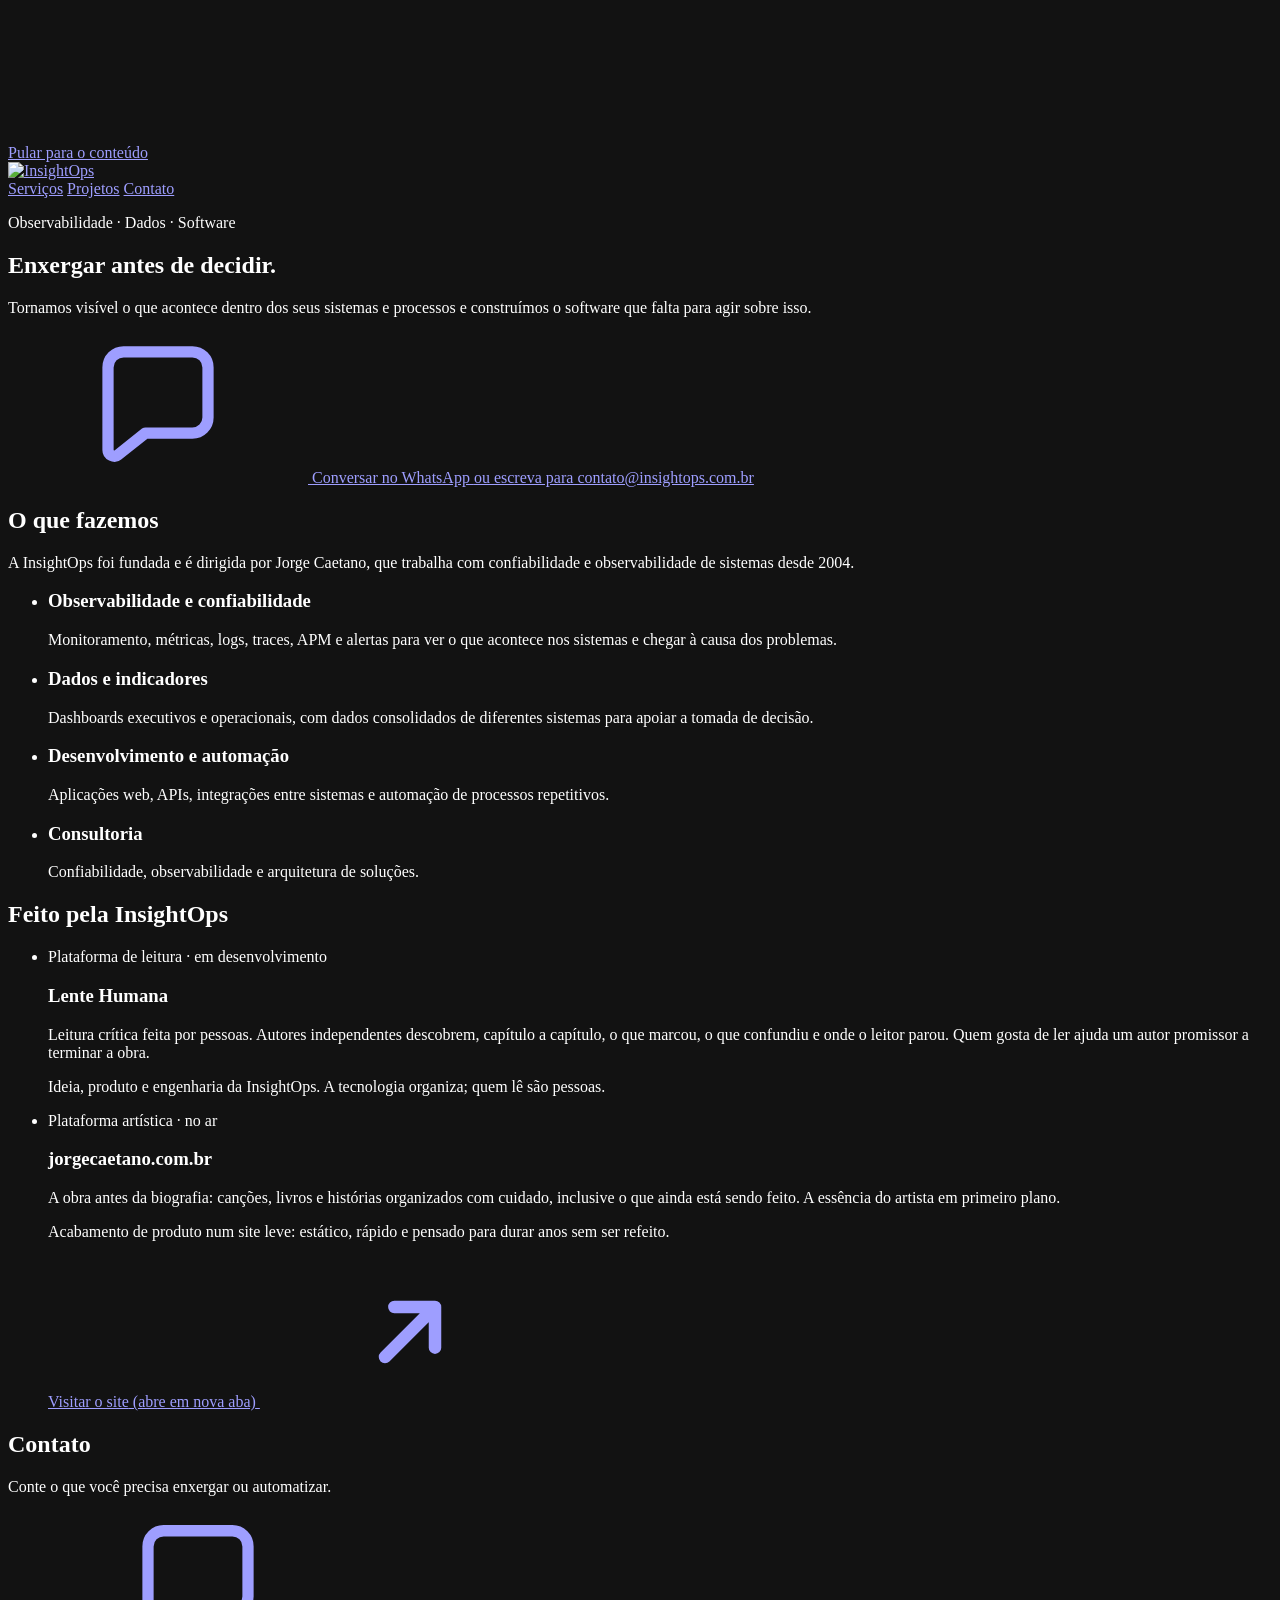
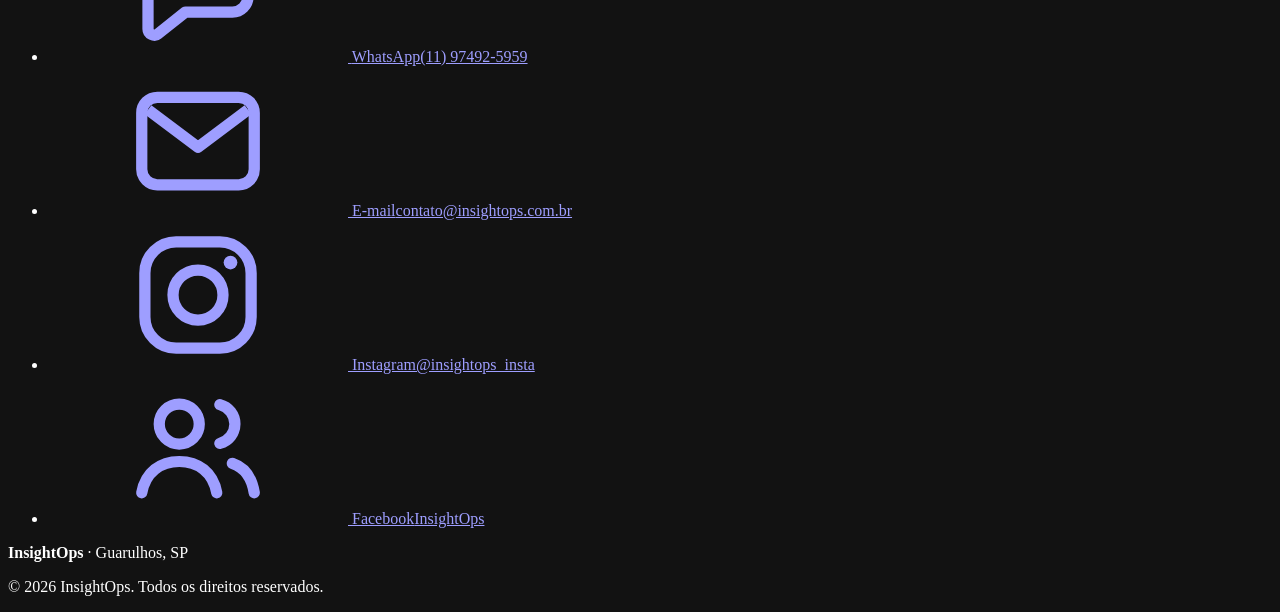
==== public/index.html @ 92c066ac "Conteúdo: só informações verificadas - Remove a seção de princípios e frases de promessa não confirm" ====
<!DOCTYPE html>
<html lang="pt-BR">
<head>
    <meta charset="UTF-8">
    <meta name="viewport" content="width=device-width, initial-scale=1">
    <title>InsightOps | Observabilidade, dados e software sob medida</title>
    <meta name="description" content="Observabilidade, dashboards, automação, integrações, APIs e desenvolvimento de soluções orientadas por dados. Conheça os serviços e projetos da InsightOps.">
    <link rel="canonical" href="https://insightops.com.br/">
    <meta name="theme-color" content="#081A3A">
    <meta name="color-scheme" content="dark">
    <meta name="format-detection" content="telephone=no">

    <meta property="og:type" content="website">
    <meta property="og:locale" content="pt_BR">
    <meta property="og:site_name" content="InsightOps">
    <meta property="og:url" content="https://insightops.com.br/">
    <meta property="og:title" content="InsightOps | Enxergar antes de decidir">
    <meta property="og:description" content="Observabilidade, dados, automação e software sob medida.">
    <meta property="og:image" content="https://insightops.com.br/assets/img/og.png">
    <meta property="og:image:width" content="1200">
    <meta property="og:image:height" content="630">
    <meta property="og:image:alt" content="InsightOps: enxergar antes de decidir.">
    <meta name="twitter:card" content="summary_large_image">

    <link rel="icon" href="/favicon.ico" sizes="48x48">
    <link rel="icon" href="/assets/img/favicon.svg" type="image/svg+xml">
    <link rel="apple-touch-icon" href="/assets/img/apple-touch-icon.png">
    <link rel="manifest" href="/site.webmanifest">

    <link rel="preload" href="/assets/img/logo.webp" as="image" type="image/webp">
    <link rel="stylesheet" href="/css/style.css?v=20261022">
    <script src="/js/main.js?v=20261022" defer></script>

    <script type="application/ld+json">
    {
        "@context": "https://schema.org",
        "@type": "ProfessionalService",
        "@id": "https://insightops.com.br/#empresa",
        "name": "InsightOps",
        "url": "https://insightops.com.br/",
        "logo": "https://insightops.com.br/assets/img/icon-512.png",
        "image": "https://insightops.com.br/assets/img/og.png",
        "description": "Observabilidade, dados, automação e software sob medida.",
        "email": "contato@insightops.com.br",
        "telephone": "+55-11-97492-5959",
        "address": {
            "@type": "PostalAddress",
            "addressLocality": "Guarulhos",
            "addressRegion": "SP",
            "addressCountry": "BR"
        },
        "founder": {
            "@type": "Person",
            "name": "Jorge Caetano",
            "url": "https://jorgecaetano.com.br/"
        },
        "knowsAbout": ["Observabilidade", "Confiabilidade de sistemas", "Dashboards", "Integrações", "APIs", "Automação", "Desenvolvimento web"],
        "sameAs": [
            "https://www.instagram.com/insightops_insta",
            "https://www.facebook.com/share/1GLxqZLy2D/"
        ]
    }
    </script>
</head>

<body>
    <a class="skip-link" href="#conteudo">Pular para o conteúdo</a>

    <svg class="sprite" aria-hidden="true" focusable="false">
        <symbol id="i-chat" viewBox="0 0 24 24"><path d="M4 5.5A2.5 2.5 0 0 1 6.5 3h11A2.5 2.5 0 0 1 20 5.5v8a2.5 2.5 0 0 1-2.5 2.5H10l-4.4 3.5c-.6.5-1.6 0-1.6-.8V5.5Z" fill="none" stroke="currentColor" stroke-width="1.8" stroke-linejoin="round"/></symbol>
        <symbol id="i-mail" viewBox="0 0 24 24"><rect x="3" y="5" width="18" height="14" rx="2.5" fill="none" stroke="currentColor" stroke-width="1.8"/><path d="m4 7 8 6 8-6" fill="none" stroke="currentColor" stroke-width="1.8" stroke-linejoin="round"/></symbol>
        <symbol id="i-camera" viewBox="0 0 24 24"><rect x="3.5" y="3.5" width="17" height="17" rx="5" fill="none" stroke="currentColor" stroke-width="1.8"/><circle cx="12" cy="12" r="4" fill="none" stroke="currentColor" stroke-width="1.8"/><circle cx="17.2" cy="6.8" r="1.1" fill="currentColor"/></symbol>
        <symbol id="i-people" viewBox="0 0 24 24"><circle cx="9" cy="8" r="3.2" fill="none" stroke="currentColor" stroke-width="1.8"/><path d="M3 19c.6-3.3 3-5 6-5s5.4 1.7 6 5" fill="none" stroke="currentColor" stroke-width="1.8" stroke-linecap="round"/><path d="M15.5 4.9a3.2 3.2 0 0 1 0 6.2M17.5 14.3c1.8.6 3.1 2.2 3.5 4.7" fill="none" stroke="currentColor" stroke-width="1.8" stroke-linecap="round"/></symbol>
        <symbol id="i-out" viewBox="0 0 24 24"><path d="M8 16 16 8M9.5 8H16v6.5" fill="none" stroke="currentColor" stroke-width="2" stroke-linecap="round" stroke-linejoin="round"/></symbol>
    </svg>

    <header class="topo">
        <a href="/" class="marca" aria-label="InsightOps, página inicial">
            <picture>
                <source srcset="/assets/img/logo.webp" type="image/webp">
                <img src="/assets/img/logo.png" alt="InsightOps" width="220" height="65" class="marca-logo">
            </picture>
        </a>
        <nav aria-label="Principal">
            <a href="#servicos">Serviços</a>
            <a href="#projetos">Projetos</a>
            <a href="#contato">Contato</a>
        </nav>
    </header>

    <main id="conteudo">
        <section class="hero" aria-labelledby="titulo">
            <p class="sobretitulo">Observabilidade · Dados · Software</p>
            <h1 id="titulo">Enxergar antes de&nbsp;decidir.</h1>
            <p class="hero-texto">Tornamos visível o que acontece dentro dos seus sistemas e processos e construímos o software que falta para agir sobre&nbsp;isso.</p>
            <div class="hero-acoes">
                <a href="https://wa.me/5511974925959?text=Ol%C3%A1%2C%20vim%20pelo%20site%20da%20InsightOps." class="botao" target="_blank" rel="noopener noreferrer">
                    <svg class="icone" aria-hidden="true"><use href="#i-chat"/></svg>
                    Conversar no WhatsApp
                </a>
                <a href="mailto:contato@insightops.com.br" class="link-sutil">ou escreva para contato@insightops.com.br</a>
            </div>
        </section>

        <section id="servicos" class="secao" aria-labelledby="t-servicos">
            <h2 id="t-servicos">O que fazemos</h2>
            <p class="intro">A InsightOps foi fundada e é dirigida por Jorge Caetano, que trabalha com confiabilidade e observabilidade de sistemas desde&nbsp;2004.</p>
            <ul class="grade grade-2" role="list">
                <li class="cartao">
                    <h3>Observabilidade e confiabilidade</h3>
                    <p>Monitoramento, métricas, logs, traces, APM e alertas para ver o que acontece nos sistemas e chegar à causa dos&nbsp;problemas.</p>
                </li>
                <li class="cartao">
                    <h3>Dados e indicadores</h3>
                    <p>Dashboards executivos e operacionais, com dados consolidados de diferentes sistemas para apoiar a tomada de&nbsp;decisão.</p>
                </li>
                <li class="cartao">
                    <h3>Desenvolvimento e automação</h3>
                    <p>Aplicações web, APIs, integrações entre sistemas e automação de processos&nbsp;repetitivos.</p>
                </li>
                <li class="cartao">
                    <h3>Consultoria</h3>
                    <p>Confiabilidade, observabilidade e arquitetura de&nbsp;soluções.</p>
                </li>
            </ul>
        </section>

        <section id="projetos" class="secao" aria-labelledby="t-projetos">
            <h2 id="t-projetos">Feito pela InsightOps</h2>
            <ul class="grade grade-2" role="list">
                <li class="cartao projeto">
                    <p class="etiqueta">Plataforma de leitura · em desenvolvimento</p>
                    <h3>Lente Humana</h3>
                    <p>Leitura crítica feita por pessoas. Autores independentes descobrem, capítulo a capítulo, o que marcou, o que confundiu e onde o leitor parou. Quem gosta de ler ajuda um autor promissor a terminar a&nbsp;obra.</p>
                    <p class="detalhe">Ideia, produto e engenharia da InsightOps. A tecnologia organiza; quem lê são&nbsp;pessoas.</p>
                </li>
                <li class="cartao projeto">
                    <p class="etiqueta etiqueta-no-ar">Plataforma artística · no ar</p>
                    <h3>jorgecaetano.com.br</h3>
                    <p>A obra antes da biografia: canções, livros e histórias organizados com cuidado, inclusive o que ainda está sendo feito. A essência do artista em primeiro&nbsp;plano.</p>
                    <p class="detalhe">Acabamento de produto num site leve: estático, rápido e pensado para durar anos sem ser&nbsp;refeito.</p>
                    <a class="link-projeto" href="https://jorgecaetano.com.br/" target="_blank" rel="noopener">
                        Visitar o site<span class="sr-only"> (abre em nova aba)</span>
                        <svg class="icone icone-p" aria-hidden="true"><use href="#i-out"/></svg>
                    </a>
                </li>
            </ul>
        </section>

        <section id="contato" class="secao secao-estreita contato" aria-labelledby="t-contato">
            <h2 id="t-contato">Contato</h2>
            <p class="intro">Conte o que você precisa enxergar ou automatizar.</p>
            <ul class="canais" role="list">
                <li>
                    <a href="https://wa.me/5511974925959?text=Ol%C3%A1%2C%20vim%20pelo%20site%20da%20InsightOps." target="_blank" rel="noopener noreferrer">
                        <svg class="icone" aria-hidden="true"><use href="#i-chat"/></svg>
                        <span class="canal"><span class="canal-nome">WhatsApp</span><span class="canal-valor">(11) 97492-5959</span></span>
                    </a>
                </li>
                <li>
                    <a href="mailto:contato@insightops.com.br">
                        <svg class="icone" aria-hidden="true"><use href="#i-mail"/></svg>
                        <span class="canal"><span class="canal-nome">E-mail</span><span class="canal-valor">contato@insightops.com.br</span></span>
                    </a>
                </li>
                <li>
                    <a href="https://www.instagram.com/insightops_insta" target="_blank" rel="noopener noreferrer">
                        <svg class="icone" aria-hidden="true"><use href="#i-camera"/></svg>
                        <span class="canal"><span class="canal-nome">Instagram</span><span class="canal-valor">@insightops_insta</span></span>
                    </a>
                </li>
                <li>
                    <a href="https://www.facebook.com/share/1GLxqZLy2D/" target="_blank" rel="noopener noreferrer">
                        <svg class="icone" aria-hidden="true"><use href="#i-people"/></svg>
                        <span class="canal"><span class="canal-nome">Facebook</span><span class="canal-valor">InsightOps</span></span>
                    </a>
                </li>
            </ul>
        </section>
    </main>

    <footer class="rodape">
        <p><strong>InsightOps</strong> · Guarulhos, SP</p>
        <p>© <span id="ano">2026</span> InsightOps. Todos os direitos reservados.</p>
    </footer>
</body>
</html>
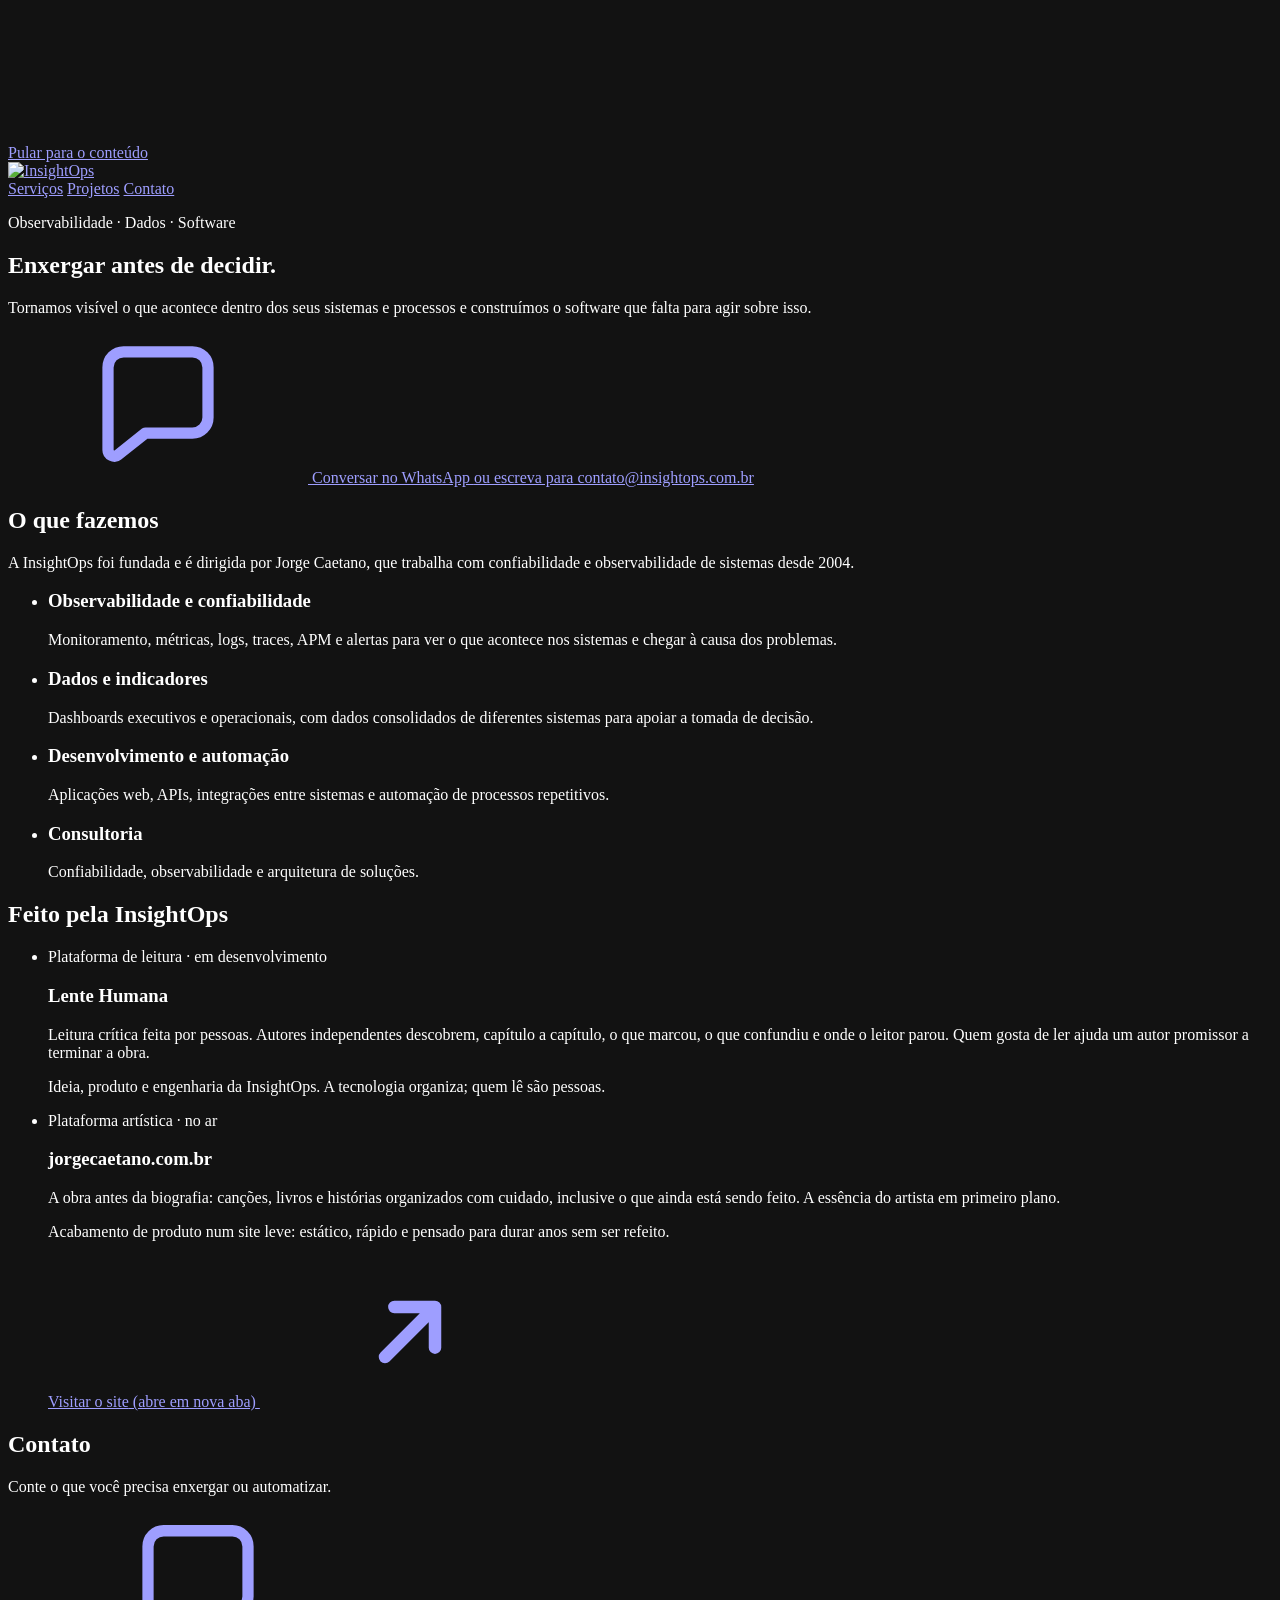
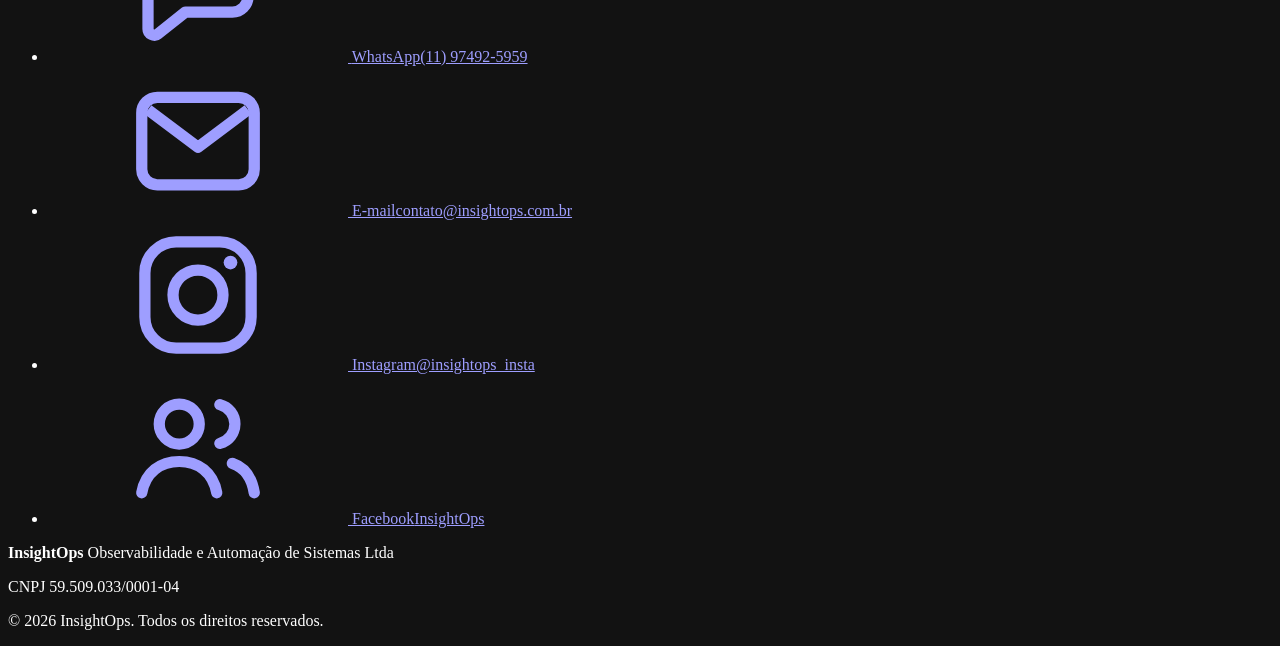
==== commit 967453bf: "Rodapé e dados estruturados com razão social e CNPJ - Rodapé: razão social e CNPJ (Receita Federal /" ====
--- a/public/index.html
+++ b/public/index.html
@@ -37,6 +37,9 @@
         "@type": "ProfessionalService",
         "@id": "https://insightops.com.br/#empresa",
         "name": "InsightOps",
+        "legalName": "InsightOps Observabilidade e Automação de Sistemas Ltda",
+        "taxID": "59.509.033/0001-04",
+        "foundingDate": "2025-02-17",
         "url": "https://insightops.com.br/",
         "logo": "https://insightops.com.br/assets/img/icon-512.png",
         "image": "https://insightops.com.br/assets/img/og.png",
@@ -45,7 +48,6 @@
         "telephone": "+55-11-97492-5959",
         "address": {
             "@type": "PostalAddress",
-            "addressLocality": "Guarulhos",
             "addressRegion": "SP",
             "addressCountry": "BR"
         },
@@ -180,7 +182,8 @@
     </main>
 
     <footer class="rodape">
-        <p><strong>InsightOps</strong> · Guarulhos, SP</p>
+        <p><strong>InsightOps</strong> Observabilidade e Automação de Sistemas Ltda</p>
+        <p>CNPJ 59.509.033/0001-04</p>
         <p>© <span id="ano">2026</span> InsightOps. Todos os direitos reservados.</p>
     </footer>
 </body>
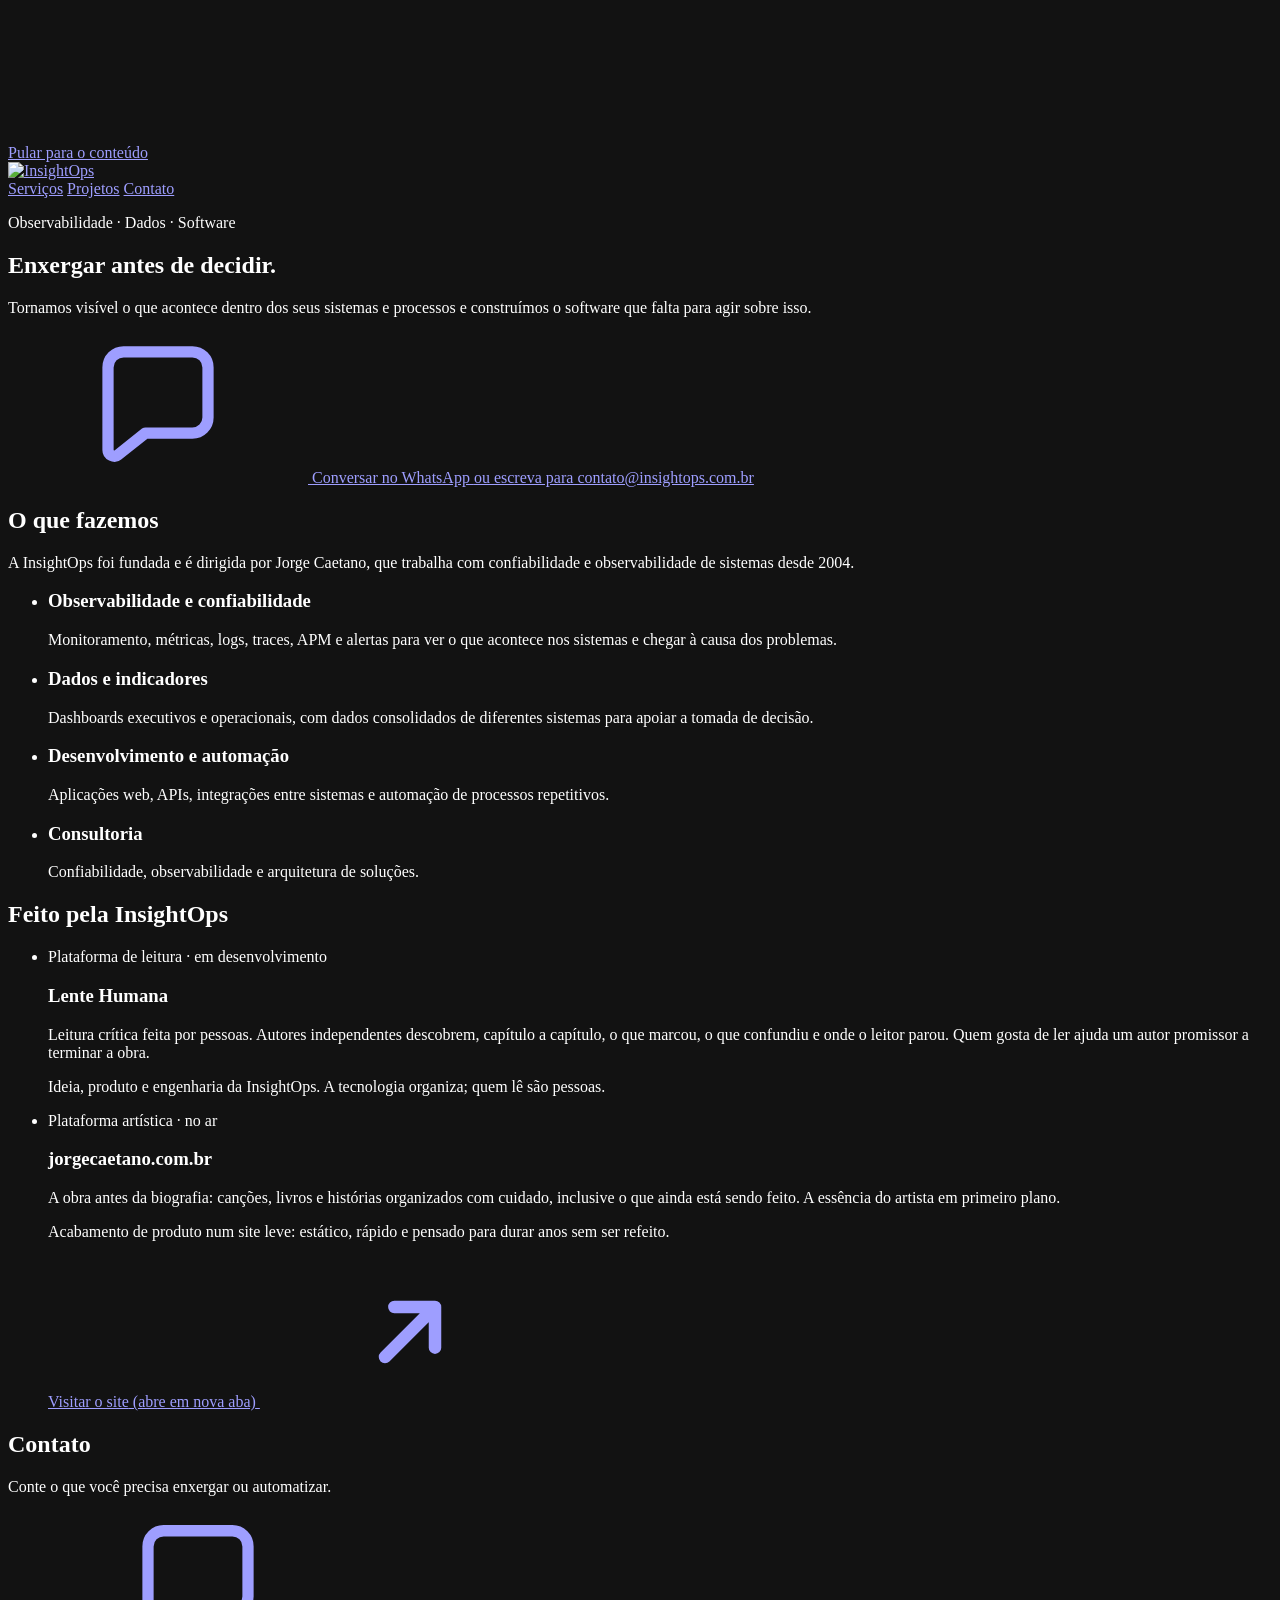
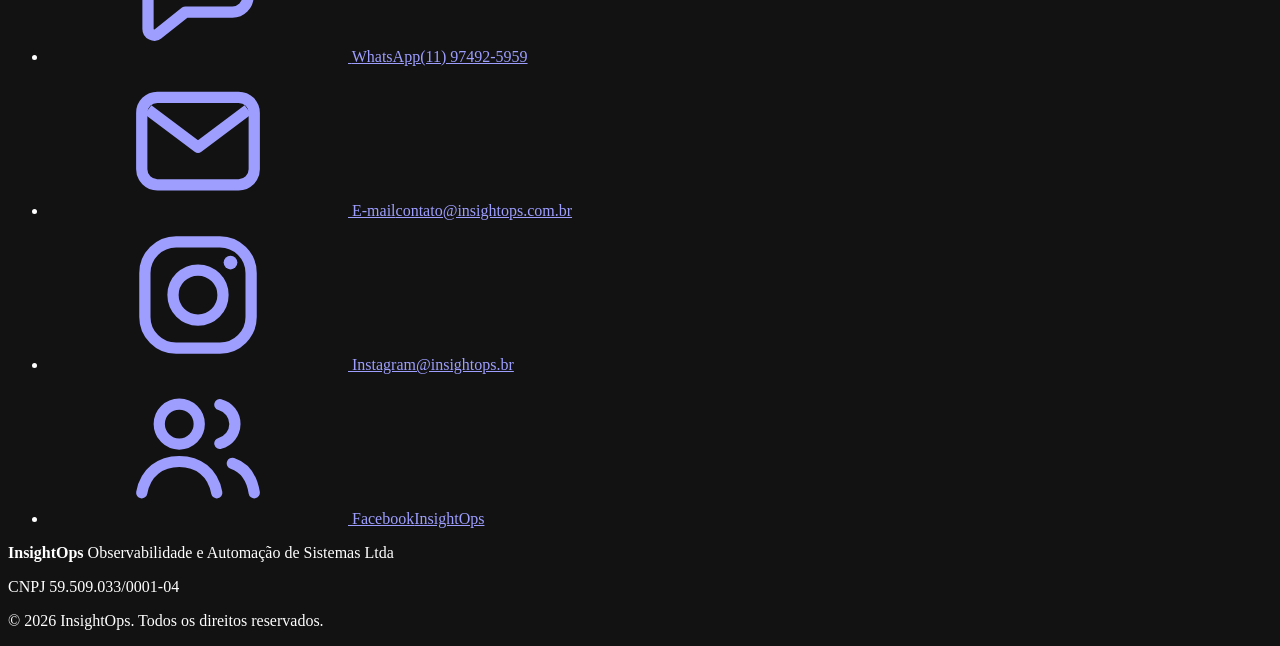
==== commit 18a03c3d: "Corrige o Instagram para @insightops.br Co-Authored-By: Claude Opus 5.5 <noreply@anthropic.com> Clau" ====
--- a/public/index.html
+++ b/public/index.html
@@ -58,7 +58,7 @@
         },
         "knowsAbout": ["Observabilidade", "Confiabilidade de sistemas", "Dashboards", "Integrações", "APIs", "Automação", "Desenvolvimento web"],
         "sameAs": [
-            "https://www.instagram.com/insightops_insta",
+            "https://www.instagram.com/insightops.br/",
             "https://www.facebook.com/share/1GLxqZLy2D/"
         ]
     }
@@ -166,9 +166,9 @@
                     </a>
                 </li>
                 <li>
-                    <a href="https://www.instagram.com/insightops_insta" target="_blank" rel="noopener noreferrer">
+                    <a href="https://www.instagram.com/insightops.br/" target="_blank" rel="noopener noreferrer">
                         <svg class="icone" aria-hidden="true"><use href="#i-camera"/></svg>
-                        <span class="canal"><span class="canal-nome">Instagram</span><span class="canal-valor">@insightops_insta</span></span>
+                        <span class="canal"><span class="canal-nome">Instagram</span><span class="canal-valor">@insightops.br</span></span>
                     </a>
                 </li>
                 <li>
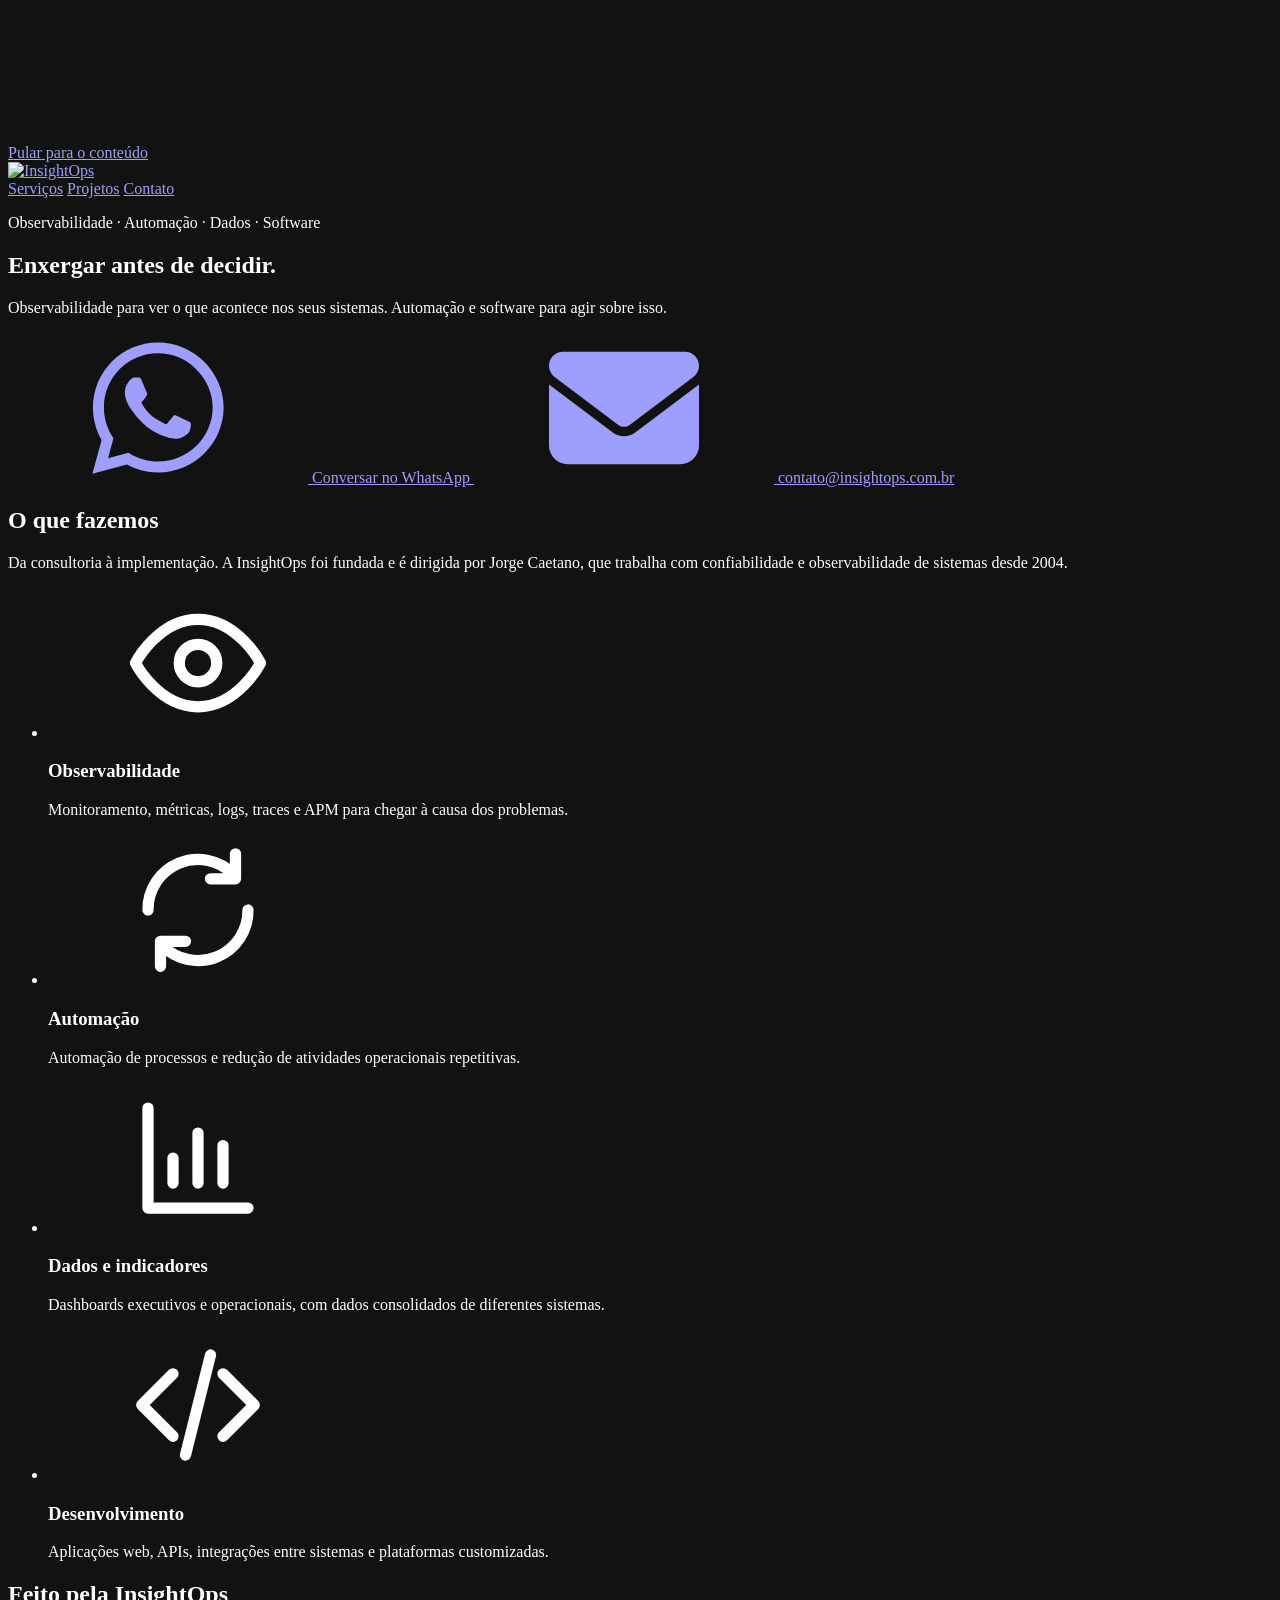
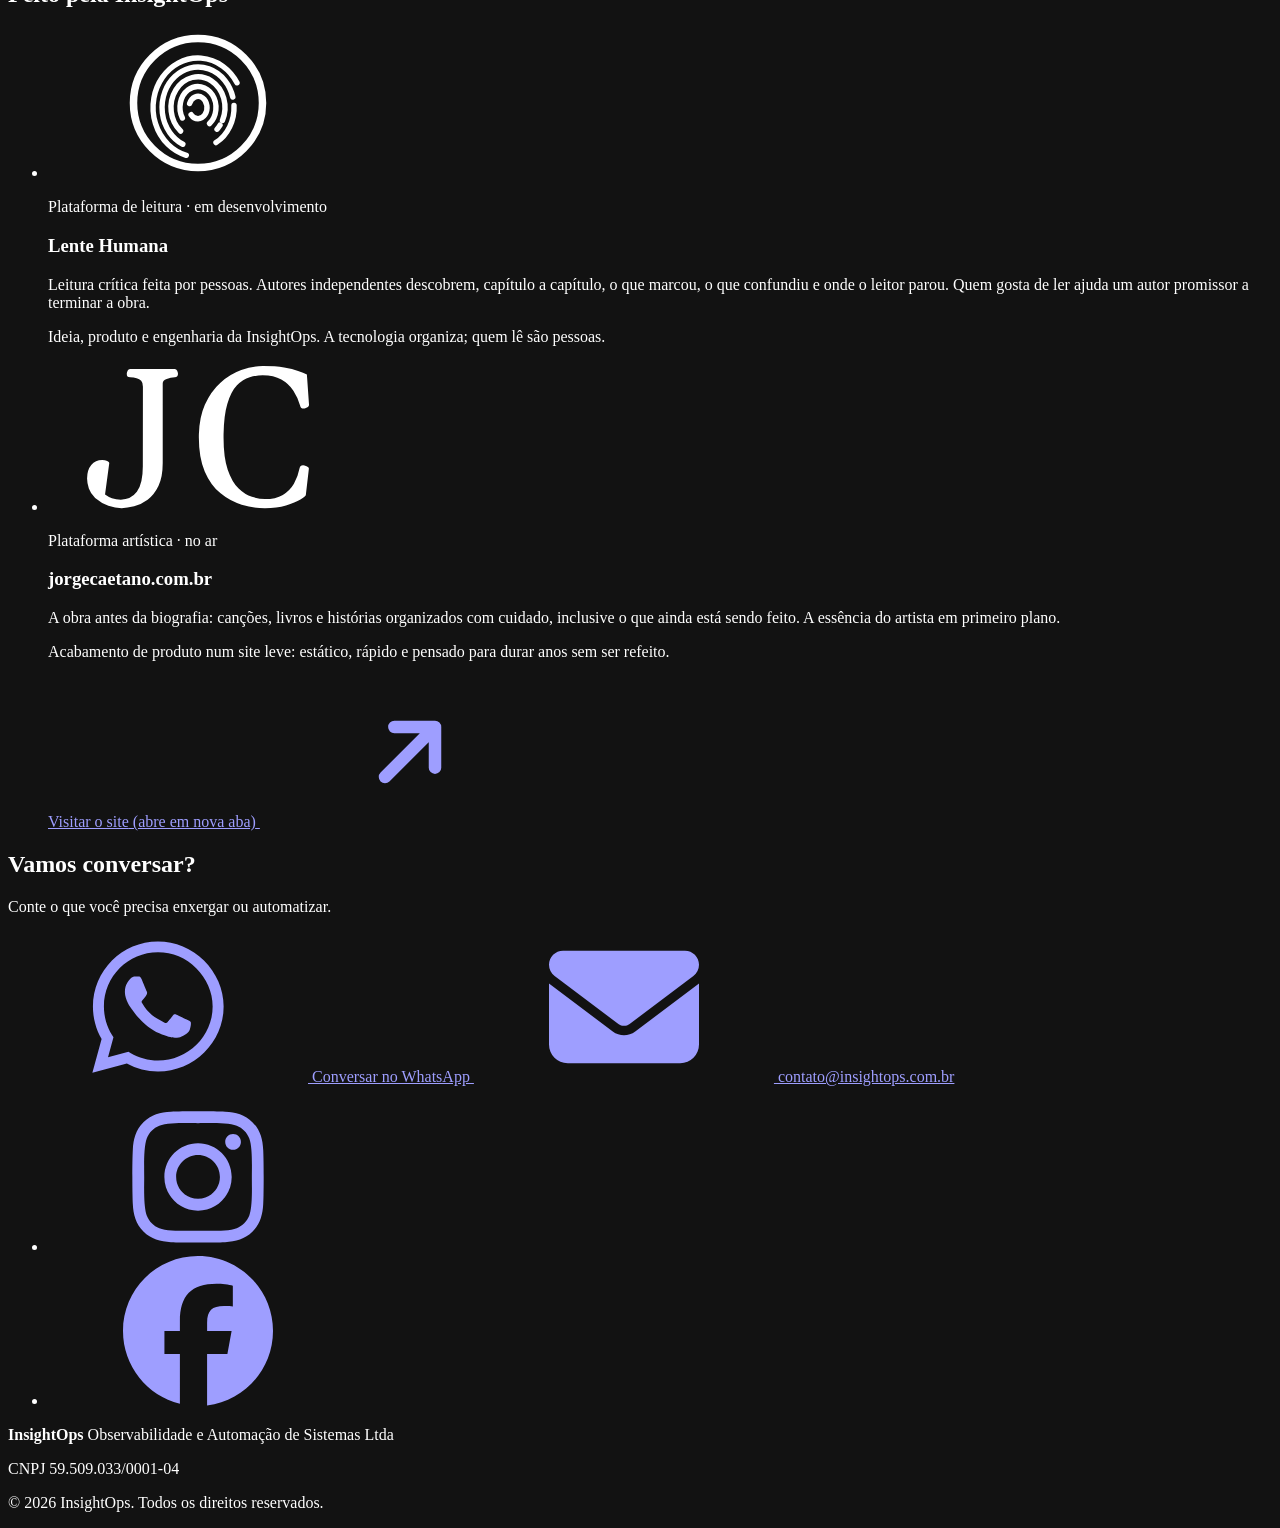
==== commit 505dbf92: "Página reorganizada: automação, logo vetorial, projetos com marca e contato enxuto - Sobretítulo e a" ====
--- a/public/index.html
+++ b/public/index.html
@@ -3,8 +3,8 @@
 <head>
     <meta charset="UTF-8">
     <meta name="viewport" content="width=device-width, initial-scale=1">
-    <title>InsightOps | Observabilidade, dados e software sob medida</title>
-    <meta name="description" content="Observabilidade, dashboards, automação, integrações, APIs e desenvolvimento de soluções orientadas por dados. Conheça os serviços e projetos da InsightOps.">
+    <title>InsightOps | Observabilidade, automação, dados e software</title>
+    <meta name="description" content="Observabilidade, automação, dashboards, integrações, APIs e desenvolvimento de soluções orientadas por dados. Conheça os serviços e projetos da InsightOps.">
     <link rel="canonical" href="https://insightops.com.br/">
     <meta name="theme-color" content="#081A3A">
     <meta name="color-scheme" content="dark">
@@ -15,8 +15,8 @@
     <meta property="og:site_name" content="InsightOps">
     <meta property="og:url" content="https://insightops.com.br/">
     <meta property="og:title" content="InsightOps | Enxergar antes de decidir">
-    <meta property="og:description" content="Observabilidade, dados, automação e software sob medida.">
-    <meta property="og:image" content="https://insightops.com.br/assets/img/og.png">
+    <meta property="og:description" content="Observabilidade, automação, dados e software.">
+    <meta property="og:image" content="https://insightops.com.br/assets/img/og.png?v=20261023">
     <meta property="og:image:width" content="1200">
     <meta property="og:image:height" content="630">
     <meta property="og:image:alt" content="InsightOps: enxergar antes de decidir.">
@@ -27,8 +27,7 @@
     <link rel="apple-touch-icon" href="/assets/img/apple-touch-icon.png">
     <link rel="manifest" href="/site.webmanifest">
 
-    <link rel="preload" href="/assets/img/logo.webp" as="image" type="image/webp">
-    <link rel="stylesheet" href="/css/style.css?v=20261022">
+    <link rel="stylesheet" href="/css/style.css?v=20261023">
     <script src="/js/main.js?v=20261022" defer></script>
 
     <script type="application/ld+json">
@@ -43,7 +42,7 @@
         "url": "https://insightops.com.br/",
         "logo": "https://insightops.com.br/assets/img/icon-512.png",
         "image": "https://insightops.com.br/assets/img/og.png",
-        "description": "Observabilidade, dados, automação e software sob medida.",
+        "description": "Observabilidade, automação, dados e software.",
         "email": "contato@insightops.com.br",
         "telephone": "+55-11-97492-5959",
         "address": {
@@ -56,7 +55,7 @@
             "name": "Jorge Caetano",
             "url": "https://jorgecaetano.com.br/"
         },
-        "knowsAbout": ["Observabilidade", "Confiabilidade de sistemas", "Dashboards", "Integrações", "APIs", "Automação", "Desenvolvimento web"],
+        "knowsAbout": ["Observabilidade", "Automação", "Confiabilidade de sistemas", "Dashboards", "Integrações", "APIs", "Desenvolvimento web"],
         "sameAs": [
             "https://www.instagram.com/insightops.br/",
             "https://www.facebook.com/share/1GLxqZLy2D/"
@@ -69,19 +68,24 @@
     <a class="skip-link" href="#conteudo">Pular para o conteúdo</a>
 
     <svg class="sprite" aria-hidden="true" focusable="false">
-        <symbol id="i-chat" viewBox="0 0 24 24"><path d="M4 5.5A2.5 2.5 0 0 1 6.5 3h11A2.5 2.5 0 0 1 20 5.5v8a2.5 2.5 0 0 1-2.5 2.5H10l-4.4 3.5c-.6.5-1.6 0-1.6-.8V5.5Z" fill="none" stroke="currentColor" stroke-width="1.8" stroke-linejoin="round"/></symbol>
-        <symbol id="i-mail" viewBox="0 0 24 24"><rect x="3" y="5" width="18" height="14" rx="2.5" fill="none" stroke="currentColor" stroke-width="1.8"/><path d="m4 7 8 6 8-6" fill="none" stroke="currentColor" stroke-width="1.8" stroke-linejoin="round"/></symbol>
-        <symbol id="i-camera" viewBox="0 0 24 24"><rect x="3.5" y="3.5" width="17" height="17" rx="5" fill="none" stroke="currentColor" stroke-width="1.8"/><circle cx="12" cy="12" r="4" fill="none" stroke="currentColor" stroke-width="1.8"/><circle cx="17.2" cy="6.8" r="1.1" fill="currentColor"/></symbol>
-        <symbol id="i-people" viewBox="0 0 24 24"><circle cx="9" cy="8" r="3.2" fill="none" stroke="currentColor" stroke-width="1.8"/><path d="M3 19c.6-3.3 3-5 6-5s5.4 1.7 6 5" fill="none" stroke="currentColor" stroke-width="1.8" stroke-linecap="round"/><path d="M15.5 4.9a3.2 3.2 0 0 1 0 6.2M17.5 14.3c1.8.6 3.1 2.2 3.5 4.7" fill="none" stroke="currentColor" stroke-width="1.8" stroke-linecap="round"/></symbol>
-        <symbol id="i-out" viewBox="0 0 24 24"><path d="M8 16 16 8M9.5 8H16v6.5" fill="none" stroke="currentColor" stroke-width="2" stroke-linecap="round" stroke-linejoin="round"/></symbol>
+        <!-- Ícones de marca: Font Awesome Free 6.5.2 (CC BY 4.0, fontawesome.com) -->
+        <symbol id="i-whatsapp" viewBox="0 0 448 512"><path fill="currentColor" d="M380.9 97.1C339 55.1 283.2 32 223.9 32c-122.4 0-222 99.6-222 222 0 39.1 10.2 77.3 29.6 111L0 480l117.7-30.9c32.4 17.7 68.9 27 106.1 27h.1c122.3 0 224.1-99.6 224.1-222 0-59.3-25.2-115-67.1-157zm-157 341.6c-33.2 0-65.7-8.9-94-25.7l-6.7-4-69.8 18.3L72 359.2l-4.4-7c-18.5-29.4-28.2-63.3-28.2-98.2 0-101.7 82.8-184.5 184.6-184.5 49.3 0 95.6 19.2 130.4 54.1 34.8 34.9 56.2 81.2 56.1 130.5 0 101.8-84.9 184.6-186.6 184.6zm101.2-138.2c-5.5-2.8-32.8-16.2-37.9-18-5.1-1.9-8.8-2.8-12.5 2.8-3.7 5.6-14.3 18-17.6 21.8-3.2 3.7-6.5 4.2-12 1.4-32.6-16.3-54-29.1-75.5-66-5.7-9.8 5.7-9.1 16.3-30.3 1.8-3.7.9-6.9-.5-9.7-1.4-2.8-12.5-30.1-17.1-41.2-4.5-10.8-9.1-9.3-12.5-9.5-3.2-.2-6.9-.2-10.6-.2-3.7 0-9.7 1.4-14.8 6.9-5.1 5.6-19.4 19-19.4 46.3 0 27.3 19.9 53.7 22.6 57.4 2.8 3.7 39.1 59.7 94.8 83.8 35.2 15.2 49 16.5 66.6 13.9 10.7-1.6 32.8-13.4 37.4-26.4 4.6-13 4.6-24.1 3.2-26.4-1.3-2.5-5-3.9-10.5-6.6z"/></symbol>
+        <symbol id="i-email" viewBox="0 0 512 512"><path fill="currentColor" d="M48 64C21.5 64 0 85.5 0 112c0 15.1 7.1 29.3 19.2 38.4L236.8 313.6c11.4 8.5 27 8.5 38.4 0L492.8 150.4c12.1-9.1 19.2-23.3 19.2-38.4c0-26.5-21.5-48-48-48H48zM0 176V384c0 35.3 28.7 64 64 64H448c35.3 0 64-28.7 64-64V176L294.4 339.2c-22.8 17.1-54 17.1-76.8 0L0 176z"/></symbol>
+        <symbol id="i-instagram" viewBox="0 0 448 512"><path fill="currentColor" d="M224.1 141c-63.6 0-114.9 51.3-114.9 114.9s51.3 114.9 114.9 114.9S339 319.5 339 255.9 287.7 141 224.1 141zm0 189.6c-41.1 0-74.7-33.5-74.7-74.7s33.5-74.7 74.7-74.7 74.7 33.5 74.7 74.7-33.6 74.7-74.7 74.7zm146.4-194.3c0 14.9-12 26.8-26.8 26.8-14.9 0-26.8-12-26.8-26.8s12-26.8 26.8-26.8 26.8 12 26.8 26.8zm76.1 27.2c-1.7-35.9-9.9-67.7-36.2-93.9-26.2-26.2-58-34.4-93.9-36.2-37-2.1-147.9-2.1-184.9 0-35.8 1.7-67.6 9.9-93.9 36.1s-34.4 58-36.2 93.9c-2.1 37-2.1 147.9 0 184.9 1.7 35.9 9.9 67.7 36.2 93.9s58 34.4 93.9 36.2c37 2.1 147.9 2.1 184.9 0 35.9-1.7 67.7-9.9 93.9-36.2 26.2-26.2 34.4-58 36.2-93.9 2.1-37 2.1-147.8 0-184.8zM398.8 388c-7.8 19.6-22.9 34.7-42.6 42.6-29.5 11.7-99.5 9-132.1 9s-102.7 2.6-132.1-9c-19.6-7.8-34.7-22.9-42.6-42.6-11.7-29.5-9-99.5-9-132.1s-2.6-102.7 9-132.1c7.8-19.6 22.9-34.7 42.6-42.6 29.5-11.7 99.5-9 132.1-9s102.7-2.6 132.1 9c19.6 7.8 34.7 22.9 42.6 42.6 11.7 29.5 9 99.5 9 132.1s2.7 102.7-9 132.1z"/></symbol>
+        <symbol id="i-facebook" viewBox="0 0 512 512"><path fill="currentColor" d="M512 256C512 114.6 397.4 0 256 0S0 114.6 0 256C0 376 82.7 476.8 194.2 504.5V334.2H141.4V256h52.8V222.3c0-87.1 39.4-127.5 125-127.5c16.2 0 44.2 3.2 55.7 6.4V172c-6-.6-16.5-1-29.6-1c-42 0-58.2 15.9-58.2 57.2V256h83.6l-14.4 78.2H287V510.1C413.8 494.8 512 386.9 512 256h0z"/></symbol>
+        <symbol id="i-linkedin" viewBox="0 0 448 512"><path fill="currentColor" d="M416 32H31.9C14.3 32 0 46.5 0 64.3v383.4C0 465.5 14.3 480 31.9 480H416c17.6 0 32-14.5 32-32.3V64.3c0-17.8-14.4-32.3-32-32.3zM135.4 416H69V202.2h66.5V416zm-33.2-243c-21.3 0-38.5-17.3-38.5-38.5S80.9 96 102.2 96c21.2 0 38.5 17.3 38.5 38.5 0 21.3-17.2 38.5-38.5 38.5zm282.1 243h-66.4V312c0-24.8-.5-56.7-34.5-56.7-34.6 0-39.9 27-39.9 54.9V416h-66.4V202.2h63.7v29.2h.9c8.9-16.8 30.6-34.5 62.9-34.5 67.2 0 79.7 44.3 79.7 101.9V416z"/></symbol>
+        <symbol id="i-olho" viewBox="0 0 24 24"><path d="M2 12s3.6-7 10-7 10 7 10 7-3.6 7-10 7S2 12 2 12Z" fill="none" stroke="currentColor" stroke-width="1.8" stroke-linejoin="round"/><circle cx="12" cy="12" r="3" fill="none" stroke="currentColor" stroke-width="1.8"/></symbol>
+        <symbol id="i-ciclo" viewBox="0 0 24 24"><path d="M20 12a8 8 0 0 1-13.7 5.7M4 12a8 8 0 0 1 13.7-5.7M18 3v4h-4M6 21v-4h4" fill="none" stroke="currentColor" stroke-width="1.8" stroke-linecap="round" stroke-linejoin="round"/></symbol>
+        <symbol id="i-grafico" viewBox="0 0 24 24"><path d="M4 20V4M4 20h16M8 16v-4M12 16V8M16 16v-6" fill="none" stroke="currentColor" stroke-width="1.8" stroke-linecap="round"/></symbol>
+        <symbol id="i-codigo" viewBox="0 0 24 24"><path d="m8 7-5 5 5 5M16 7l5 5-5 5M14 4l-4 16" fill="none" stroke="currentColor" stroke-width="1.8" stroke-linecap="round" stroke-linejoin="round"/></symbol>
+        <symbol id="i-saida" viewBox="0 0 24 24"><path d="M8 16 16 8M9.5 8H16v6.5" fill="none" stroke="currentColor" stroke-width="2" stroke-linecap="round" stroke-linejoin="round"/></symbol>
+        <symbol id="m-lente" viewBox="0 0 100 100"><circle cx="50" cy="50" r="43" fill="none" stroke="currentColor" stroke-width="5"/><g fill="none" stroke="currentColor" stroke-width="3.6" stroke-linecap="round"><path d="M44.4 50.4A6.0 7.5 0 1 1 45.4 57.8"/><path d="M39.6 60.0A12.0 14.0 0 1 1 57.7 63.7"/><path d="M38.4 68.7A18.0 20.5 0 1 1 66.3 61.7"/><path d="M64.7 64.8A18.0 20.5 0 0 1 62.7 67.5"/><path d="M39.9 77.5A24.0 27.0 0 1 1 73.2 46.0"/><path d="M74.0 51.6A24.0 27.0 0 0 1 62.0 76.4"/><path d="M42.2 84.9A30.0 33.0 0 1 1 76.0 36.5"/></g></symbol>
+        <symbol id="m-jc" viewBox="0.1 -72.8 116.8 76.2"><path fill="currentColor" d="M19.7265625 1.46484375Q16.455078125 1.46484375 12.9638671875 0.244140625Q9.47265625 -0.9765625 6.25 -3.7109375Q3.955078125 -5.95703125 3.0517578125 -8.5693359375Q2.1484375 -11.181640625 2.1484375 -13.57421875Q2.1484375 -17.919921875 4.2724609375 -20.458984375Q6.396484375 -22.998046875 9.814453125 -22.998046875Q11.328125 -22.998046875 12.3779296875 -22.4853515625Q13.427734375 -21.97265625 13.427734375 -21.435546875L11.279296875 -5.517578125Q12.744140625 -4.39453125 14.7705078125 -3.6376953125Q16.796875 -2.880859375 19.287109375 -2.880859375Q24.4140625 -2.880859375 27.44140625 -6.8603515625Q30.46875 -10.83984375 30.46875 -19.82421875L30.517578125 -60.25390625Q30.517578125 -62.353515625 29.638671875 -63.3056640625Q28.759765625 -64.2578125 27.3193359375 -64.5751953125Q25.87890625 -64.892578125 24.072265625 -64.990234375Q23.046875 -65.087890625 22.6806640625 -65.4052734375Q22.314453125 -65.72265625 22.314453125 -66.796875Q22.314453125 -67.333984375 22.7294921875 -68.310546875Q23.14453125 -69.287109375 23.974609375 -69.287109375H46.6796875Q47.509765625 -69.287109375 47.9248046875 -68.310546875Q48.33984375 -67.333984375 48.33984375 -66.796875Q48.33984375 -65.13671875 46.728515625 -64.990234375Q44.580078125 -64.794921875 42.578125 -64.1357421875Q40.576171875 -63.4765625 40.576171875 -61.865234375V-21.435546875Q40.576171875 -14.2578125 38.4033203125 -9.765625Q36.23046875 -5.2734375 32.91015625 -2.83203125Q29.58984375 -0.390625 26.0498046875 0.537109375Q22.509765625 1.46484375 19.7265625 1.46484375ZM92.4765625 1.46484375Q86.6171875 1.46484375 80.6845703125 -0.3173828125Q74.751953125 -2.099609375 69.8203125 -6.201171875Q64.888671875 -10.302734375 61.91015625 -17.236328125Q58.931640625 -24.169921875 58.931640625 -34.47265625Q58.931640625 -44.140625 61.9833984375 -51.0498046875Q65.03515625 -57.958984375 69.91796875 -62.3046875Q74.80078125 -66.650390625 80.4892578125 -68.701171875Q86.177734375 -70.751953125 91.451171875 -70.751953125Q97.9453125 -70.751953125 102.2666015625 -69.9951171875Q106.587890625 -69.23828125 109.3466796875 -68.2373046875Q112.10546875 -67.236328125 113.814453125 -66.455078125L114.888671875 -51.171875Q114.986328125 -50.341796875 114.107421875 -49.7802734375Q113.228515625 -49.21875 112.642578125 -49.21875Q112.49609375 -49.21875 112.3740234375 -49.1943359375Q112.251953125 -49.169921875 112.10546875 -49.169921875Q111.470703125 -49.169921875 110.982421875 -49.4873046875Q110.494140625 -49.8046875 110.396484375 -50.5859375Q109.2734375 -54.6875 106.9541015625 -58.2275390625Q104.634765625 -61.767578125 100.826171875 -63.916015625Q97.017578125 -66.064453125 91.353515625 -66.064453125Q88.228515625 -66.064453125 84.76171875 -65.0634765625Q81.294921875 -64.0625 78.2919921875 -60.9375Q75.2890625 -57.8125 73.384765625 -51.4892578125Q71.48046875 -45.166015625 71.48046875 -34.47265625Q71.48046875 -24.31640625 73.6044921875 -18.115234375Q75.728515625 -11.9140625 79.0244140625 -8.6669921875Q82.3203125 -5.419921875 85.9091796875 -4.296875Q89.498046875 -3.173828125 92.427734375 -3.173828125Q97.994140625 -3.173828125 101.5830078125 -5.2978515625Q105.171875 -7.421875 107.22265625 -10.9619140625Q109.2734375 -14.501953125 110.0546875 -18.701171875Q110.25 -19.677734375 110.6650390625 -19.9951171875Q111.080078125 -20.3125 111.861328125 -20.3125Q112.447265625 -20.3125 113.6435546875 -19.8974609375Q114.83984375 -19.482421875 114.83984375 -18.65234375L113.27734375 -5.2734375Q113.228515625 -4.58984375 110.54296875 -2.9541015625Q107.857421875 -1.318359375 103.1943359375 0.0732421875Q98.53125 1.46484375 92.4765625 1.46484375Z"/></symbol>
     </svg>
 
     <header class="topo">
         <a href="/" class="marca" aria-label="InsightOps, página inicial">
-            <picture>
-                <source srcset="/assets/img/logo.webp" type="image/webp">
-                <img src="/assets/img/logo.png" alt="InsightOps" width="220" height="65" class="marca-logo">
-            </picture>
+            <img src="/assets/img/logo.svg" alt="InsightOps" width="180" height="46" class="marca-logo">
         </a>
         <nav aria-label="Principal">
             <a href="#servicos">Serviços</a>
@@ -92,37 +96,44 @@
 
     <main id="conteudo">
         <section class="hero" aria-labelledby="titulo">
-            <p class="sobretitulo">Observabilidade · Dados · Software</p>
+            <p class="sobretitulo"><span>Observabilidade</span> · <span>Automação</span> · <span>Dados</span> · <span>Software</span></p>
             <h1 id="titulo">Enxergar antes de&nbsp;decidir.</h1>
-            <p class="hero-texto">Tornamos visível o que acontece dentro dos seus sistemas e processos e construímos o software que falta para agir sobre&nbsp;isso.</p>
-            <div class="hero-acoes">
+            <p class="hero-texto">Observabilidade para ver o que acontece nos seus sistemas. Automação e software para agir sobre&nbsp;isso.</p>
+            <div class="acoes">
                 <a href="https://wa.me/5511974925959?text=Ol%C3%A1%2C%20vim%20pelo%20site%20da%20InsightOps." class="botao" target="_blank" rel="noopener noreferrer">
-                    <svg class="icone" aria-hidden="true"><use href="#i-chat"/></svg>
+                    <svg class="icone" aria-hidden="true"><use href="#i-whatsapp"/></svg>
                     Conversar no WhatsApp
                 </a>
-                <a href="mailto:contato@insightops.com.br" class="link-sutil">ou escreva para contato@insightops.com.br</a>
+                <a href="mailto:contato@insightops.com.br" class="botao botao-sec">
+                    <svg class="icone" aria-hidden="true"><use href="#i-email"/></svg>
+                    contato@insightops.com.br
+                </a>
             </div>
         </section>
 
         <section id="servicos" class="secao" aria-labelledby="t-servicos">
             <h2 id="t-servicos">O que fazemos</h2>
-            <p class="intro">A InsightOps foi fundada e é dirigida por Jorge Caetano, que trabalha com confiabilidade e observabilidade de sistemas desde&nbsp;2004.</p>
-            <ul class="grade grade-2" role="list">
+            <p class="intro">Da consultoria à implementação. A InsightOps foi fundada e é dirigida por Jorge Caetano, que trabalha com confiabilidade e observabilidade de sistemas desde&nbsp;2004.</p>
+            <ul class="grade grade-4" role="list">
                 <li class="cartao">
-                    <h3>Observabilidade e confiabilidade</h3>
-                    <p>Monitoramento, métricas, logs, traces, APM e alertas para ver o que acontece nos sistemas e chegar à causa dos&nbsp;problemas.</p>
+                    <svg class="cartao-icone" aria-hidden="true"><use href="#i-olho"/></svg>
+                    <h3>Observabilidade</h3>
+                    <p>Monitoramento, métricas, logs, traces e APM para chegar à causa dos&nbsp;problemas.</p>
                 </li>
                 <li class="cartao">
-                    <h3>Dados e indicadores</h3>
-                    <p>Dashboards executivos e operacionais, com dados consolidados de diferentes sistemas para apoiar a tomada de&nbsp;decisão.</p>
+                    <svg class="cartao-icone" aria-hidden="true"><use href="#i-ciclo"/></svg>
+                    <h3>Automação</h3>
+                    <p>Automação de processos e redução de atividades operacionais&nbsp;repetitivas.</p>
                 </li>
                 <li class="cartao">
-                    <h3>Desenvolvimento e automação</h3>
-                    <p>Aplicações web, APIs, integrações entre sistemas e automação de processos&nbsp;repetitivos.</p>
+                    <svg class="cartao-icone" aria-hidden="true"><use href="#i-grafico"/></svg>
+                    <h3>Dados e indicadores</h3>
+                    <p>Dashboards executivos e operacionais, com dados consolidados de diferentes&nbsp;sistemas.</p>
                 </li>
                 <li class="cartao">
-                    <h3>Consultoria</h3>
-                    <p>Confiabilidade, observabilidade e arquitetura de&nbsp;soluções.</p>
+                    <svg class="cartao-icone" aria-hidden="true"><use href="#i-codigo"/></svg>
+                    <h3>Desenvolvimento</h3>
+                    <p>Aplicações web, APIs, integrações entre sistemas e plataformas&nbsp;customizadas.</p>
                 </li>
             </ul>
         </section>
@@ -131,57 +142,51 @@
             <h2 id="t-projetos">Feito pela InsightOps</h2>
             <ul class="grade grade-2" role="list">
                 <li class="cartao projeto">
-                    <p class="etiqueta">Plataforma de leitura · em desenvolvimento</p>
+                    <div class="projeto-topo">
+                        <svg class="projeto-marca" aria-hidden="true"><use href="#m-lente"/></svg>
+                        <p class="etiqueta">Plataforma de leitura · em desenvolvimento</p>
+                    </div>
                     <h3>Lente Humana</h3>
                     <p>Leitura crítica feita por pessoas. Autores independentes descobrem, capítulo a capítulo, o que marcou, o que confundiu e onde o leitor parou. Quem gosta de ler ajuda um autor promissor a terminar a&nbsp;obra.</p>
                     <p class="detalhe">Ideia, produto e engenharia da InsightOps. A tecnologia organiza; quem lê são&nbsp;pessoas.</p>
                 </li>
                 <li class="cartao projeto">
-                    <p class="etiqueta etiqueta-no-ar">Plataforma artística · no ar</p>
+                    <div class="projeto-topo">
+                        <svg class="projeto-marca projeto-marca-jc" aria-hidden="true"><use href="#m-jc"/></svg>
+                        <p class="etiqueta etiqueta-no-ar">Plataforma artística · no ar</p>
+                    </div>
                     <h3>jorgecaetano.com.br</h3>
                     <p>A obra antes da biografia: canções, livros e histórias organizados com cuidado, inclusive o que ainda está sendo feito. A essência do artista em primeiro&nbsp;plano.</p>
                     <p class="detalhe">Acabamento de produto num site leve: estático, rápido e pensado para durar anos sem ser&nbsp;refeito.</p>
                     <a class="link-projeto" href="https://jorgecaetano.com.br/" target="_blank" rel="noopener">
                         Visitar o site<span class="sr-only"> (abre em nova aba)</span>
-                        <svg class="icone icone-p" aria-hidden="true"><use href="#i-out"/></svg>
+                        <svg class="icone icone-p" aria-hidden="true"><use href="#i-saida"/></svg>
                     </a>
                 </li>
             </ul>
         </section>
 
         <section id="contato" class="secao secao-estreita contato" aria-labelledby="t-contato">
-            <h2 id="t-contato">Contato</h2>
-            <p class="intro">Conte o que você precisa enxergar ou automatizar.</p>
-            <ul class="canais" role="list">
-                <li>
-                    <a href="https://wa.me/5511974925959?text=Ol%C3%A1%2C%20vim%20pelo%20site%20da%20InsightOps." target="_blank" rel="noopener noreferrer">
-                        <svg class="icone" aria-hidden="true"><use href="#i-chat"/></svg>
-                        <span class="canal"><span class="canal-nome">WhatsApp</span><span class="canal-valor">(11) 97492-5959</span></span>
-                    </a>
-                </li>
-                <li>
-                    <a href="mailto:contato@insightops.com.br">
-                        <svg class="icone" aria-hidden="true"><use href="#i-mail"/></svg>
-                        <span class="canal"><span class="canal-nome">E-mail</span><span class="canal-valor">contato@insightops.com.br</span></span>
-                    </a>
-                </li>
-                <li>
-                    <a href="https://www.instagram.com/insightops.br/" target="_blank" rel="noopener noreferrer">
-                        <svg class="icone" aria-hidden="true"><use href="#i-camera"/></svg>
-                        <span class="canal"><span class="canal-nome">Instagram</span><span class="canal-valor">@insightops.br</span></span>
-                    </a>
-                </li>
-                <li>
-                    <a href="https://www.facebook.com/share/1GLxqZLy2D/" target="_blank" rel="noopener noreferrer">
-                        <svg class="icone" aria-hidden="true"><use href="#i-people"/></svg>
-                        <span class="canal"><span class="canal-nome">Facebook</span><span class="canal-valor">InsightOps</span></span>
-                    </a>
-                </li>
-            </ul>
+            <h2 id="t-contato">Vamos conversar?</h2>
+            <p class="intro">Conte o que você precisa enxergar ou&nbsp;automatizar.</p>
+            <div class="acoes">
+                <a href="https://wa.me/5511974925959?text=Ol%C3%A1%2C%20vim%20pelo%20site%20da%20InsightOps." class="botao" target="_blank" rel="noopener noreferrer">
+                    <svg class="icone" aria-hidden="true"><use href="#i-whatsapp"/></svg>
+                    Conversar no WhatsApp
+                </a>
+                <a href="mailto:contato@insightops.com.br" class="botao botao-sec">
+                    <svg class="icone" aria-hidden="true"><use href="#i-email"/></svg>
+                    contato@insightops.com.br
+                </a>
+            </div>
         </section>
     </main>
 
     <footer class="rodape">
+        <ul class="redes" role="list" aria-label="Redes sociais">
+            <li><a href="https://www.instagram.com/insightops.br/" target="_blank" rel="noopener noreferrer" aria-label="Instagram da InsightOps (@insightops.br)"><svg class="icone" aria-hidden="true"><use href="#i-instagram"/></svg></a></li>
+            <li><a href="https://www.facebook.com/share/1GLxqZLy2D/" target="_blank" rel="noopener noreferrer" aria-label="Facebook da InsightOps"><svg class="icone" aria-hidden="true"><use href="#i-facebook"/></svg></a></li>
+        </ul>
         <p><strong>InsightOps</strong> Observabilidade e Automação de Sistemas Ltda</p>
         <p>CNPJ 59.509.033/0001-04</p>
         <p>© <span id="ano">2026</span> InsightOps. Todos os direitos reservados.</p>
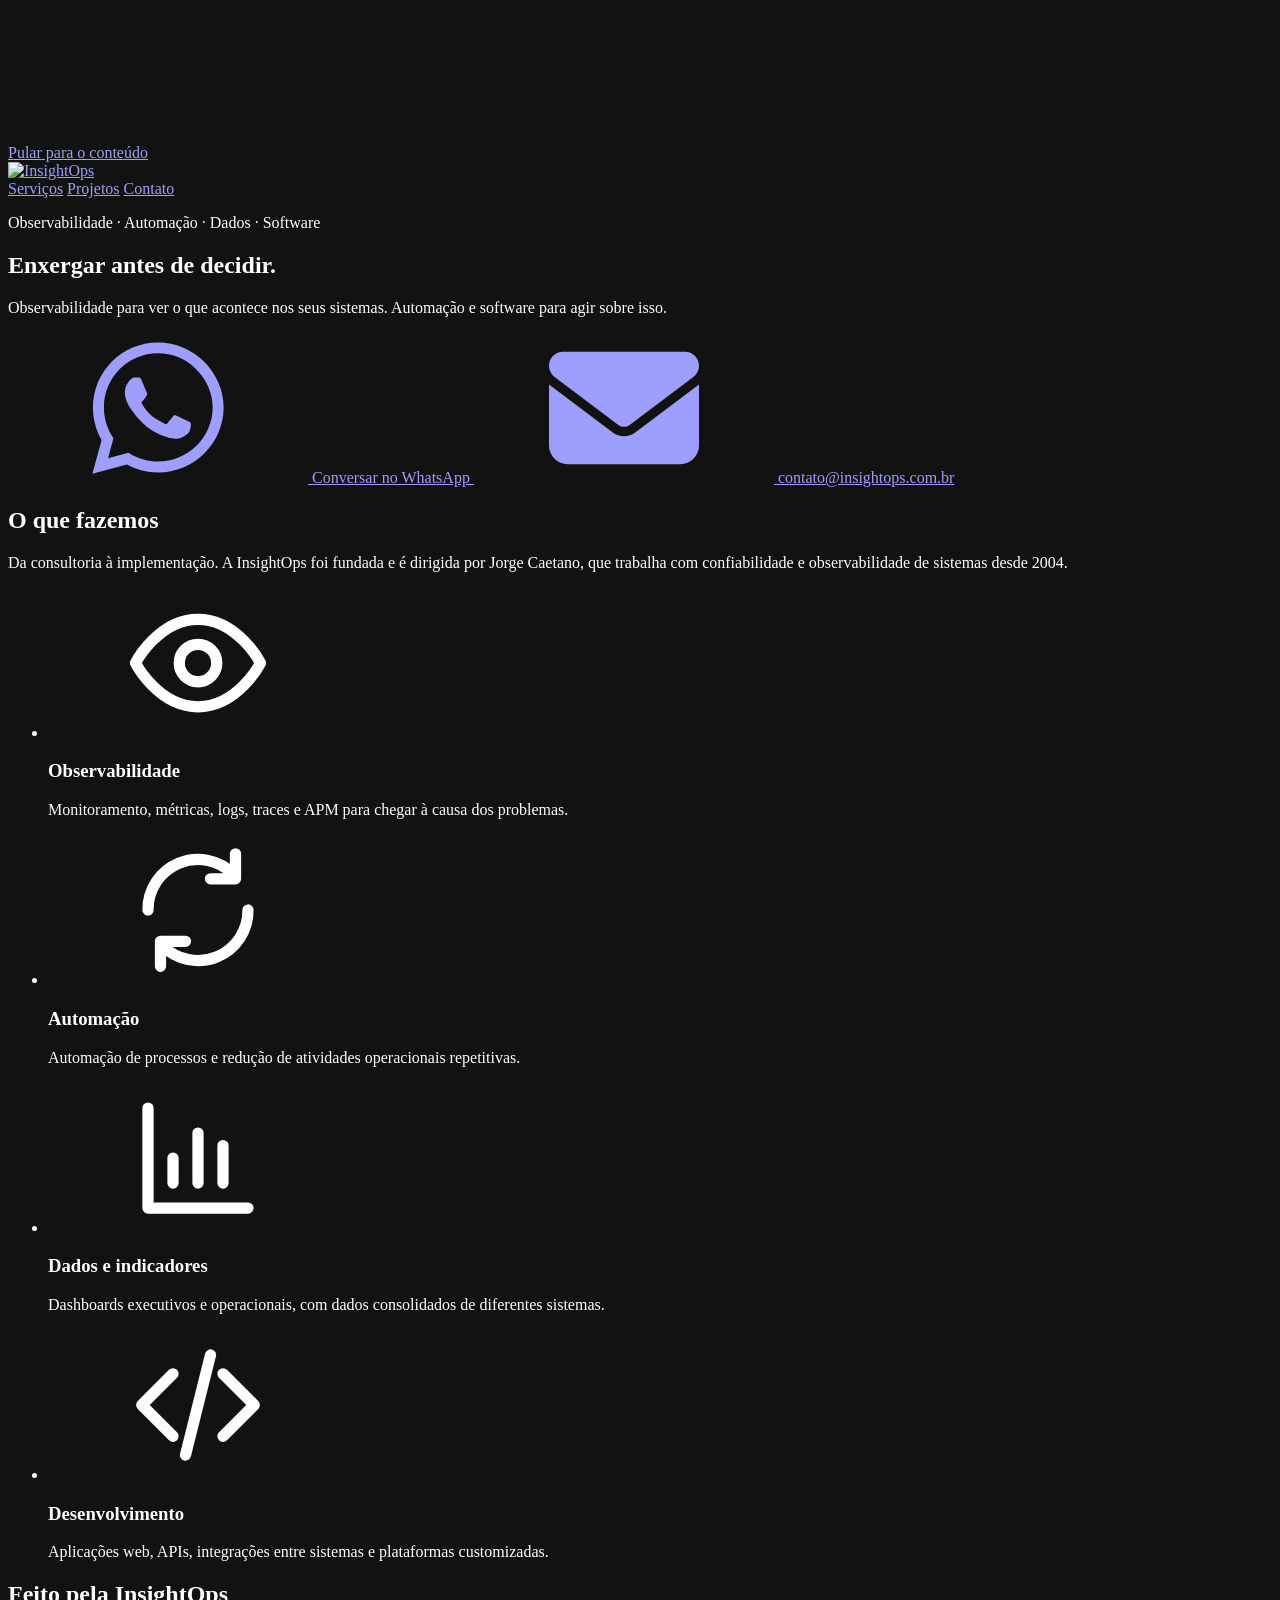
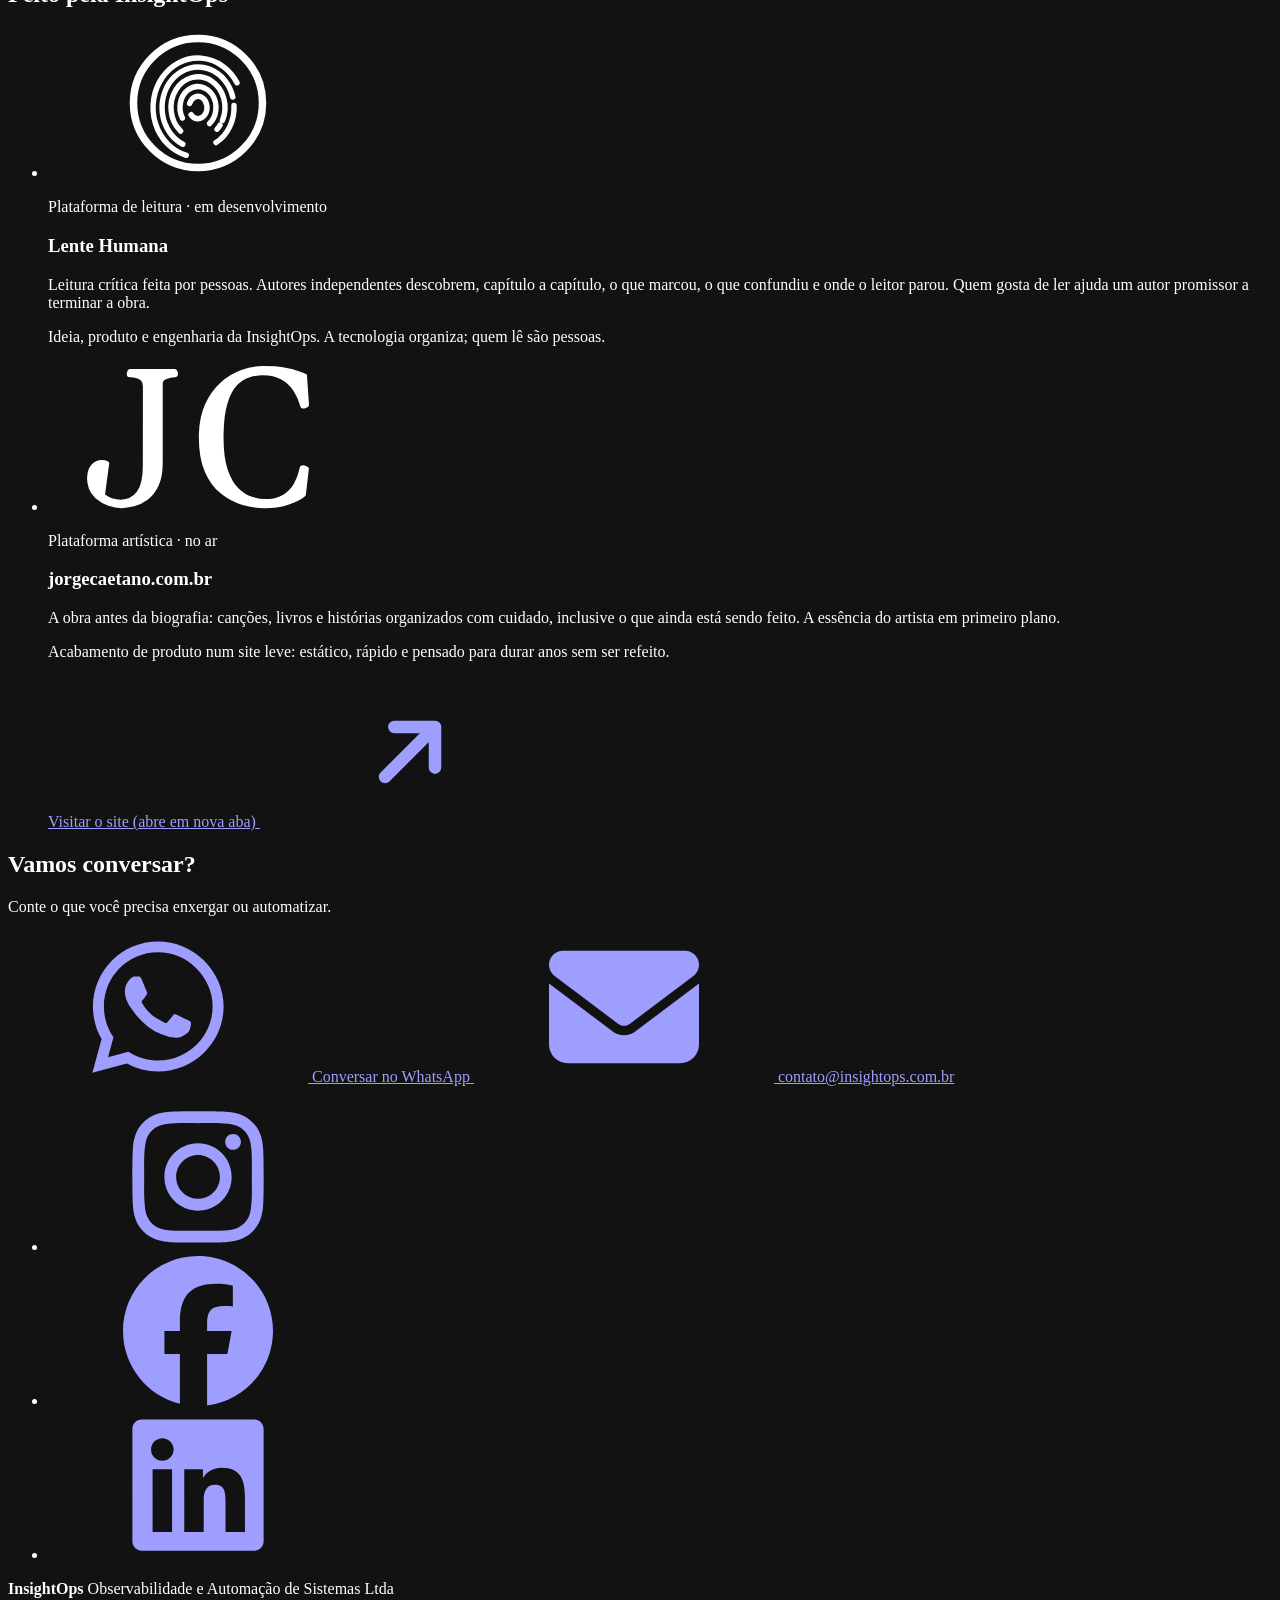
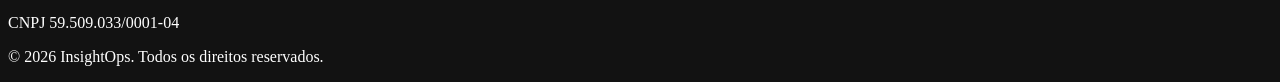
==== commit 46d33d94: "Rodapé: LinkedIn da InsightOps Co-Authored-By: Claude Opus 5.5 <noreply@anthropic.com> Claude-Sessio" ====
--- a/public/index.html
+++ b/public/index.html
@@ -58,7 +58,8 @@
         "knowsAbout": ["Observabilidade", "Automação", "Confiabilidade de sistemas", "Dashboards", "Integrações", "APIs", "Desenvolvimento web"],
         "sameAs": [
             "https://www.instagram.com/insightops.br/",
-            "https://www.facebook.com/share/1GLxqZLy2D/"
+            "https://www.facebook.com/share/1GLxqZLy2D/",
+            "https://www.linkedin.com/company/insightops-br/"
         ]
     }
     </script>
@@ -186,6 +187,7 @@
         <ul class="redes" role="list" aria-label="Redes sociais">
             <li><a href="https://www.instagram.com/insightops.br/" target="_blank" rel="noopener noreferrer" aria-label="Instagram da InsightOps (@insightops.br)"><svg class="icone" aria-hidden="true"><use href="#i-instagram"/></svg></a></li>
             <li><a href="https://www.facebook.com/share/1GLxqZLy2D/" target="_blank" rel="noopener noreferrer" aria-label="Facebook da InsightOps"><svg class="icone" aria-hidden="true"><use href="#i-facebook"/></svg></a></li>
+            <li><a href="https://www.linkedin.com/company/insightops-br/" target="_blank" rel="noopener noreferrer" aria-label="LinkedIn da InsightOps"><svg class="icone" aria-hidden="true"><use href="#i-linkedin"/></svg></a></li>
         </ul>
         <p><strong>InsightOps</strong> Observabilidade e Automação de Sistemas Ltda</p>
         <p>CNPJ 59.509.033/0001-04</p>
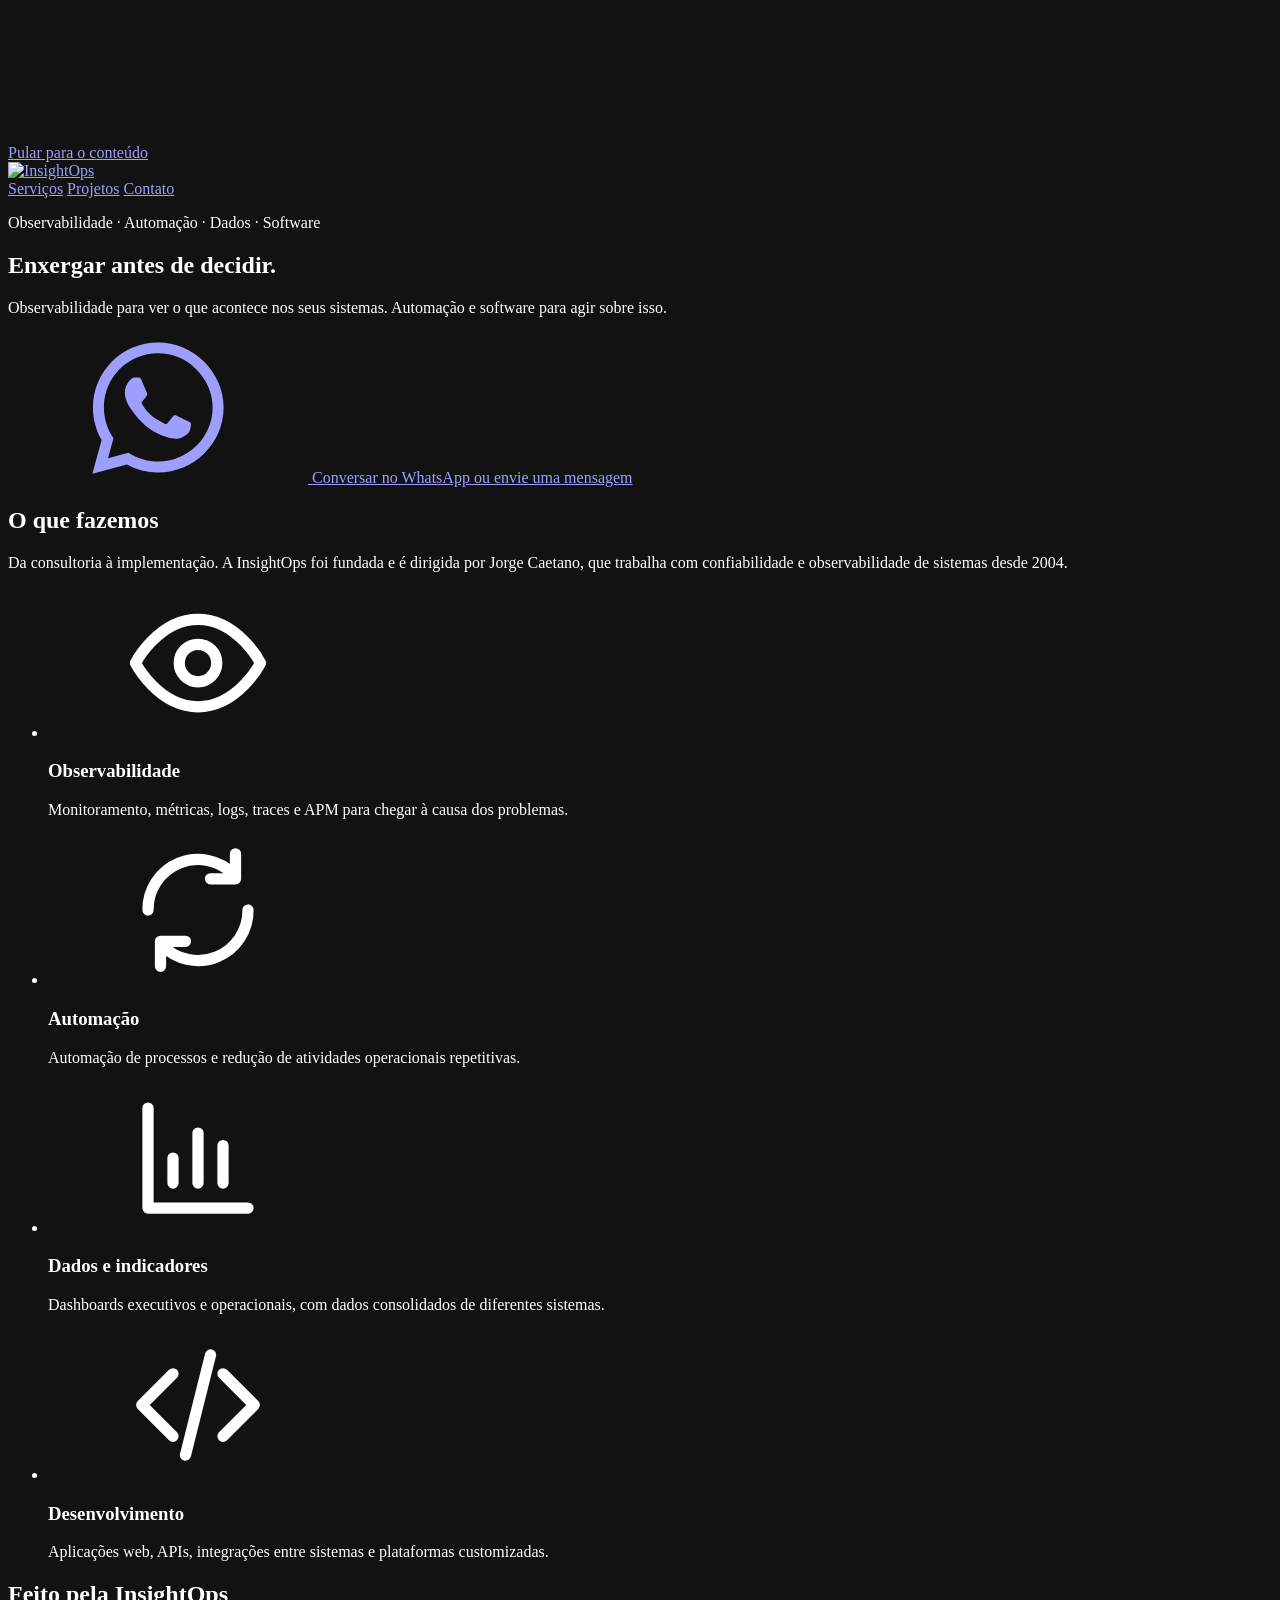
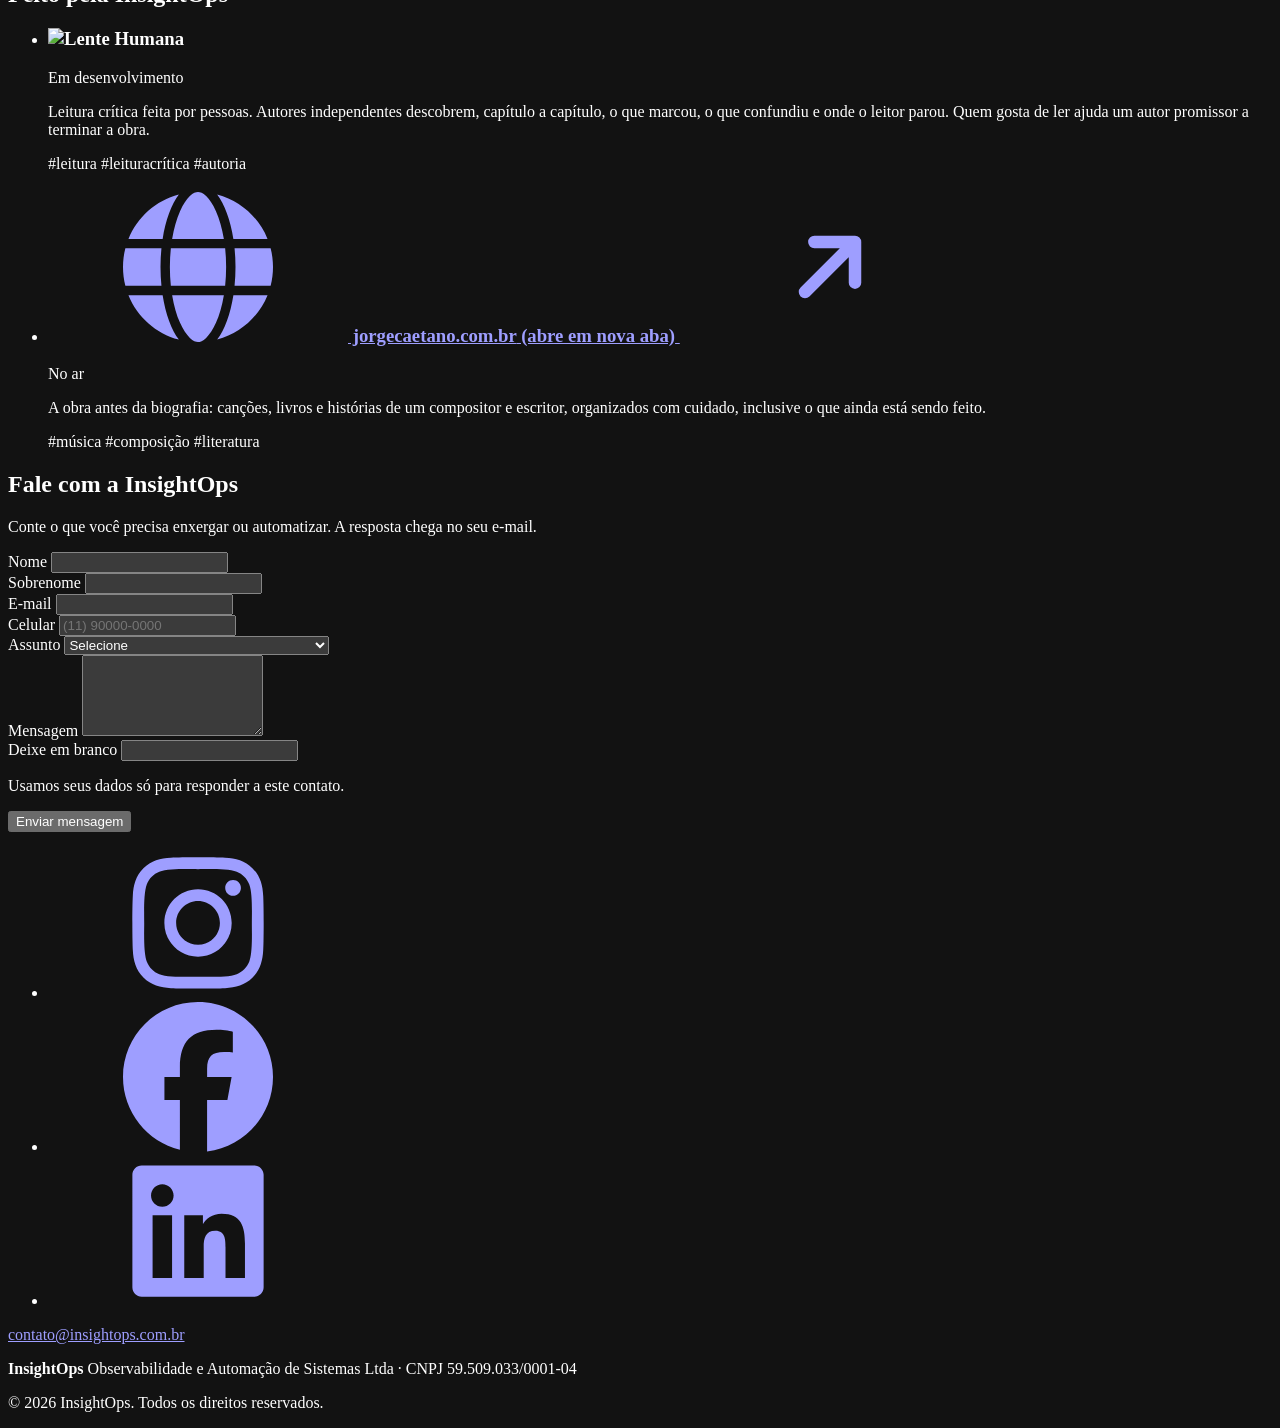
==== commit e9536cd8: "Contato por formulário, projetos com marca e tags, revisão geral - Formulário (nome, sobrenome, e-ma" ====
--- a/public/index.html
+++ b/public/index.html
@@ -27,8 +27,8 @@
     <link rel="apple-touch-icon" href="/assets/img/apple-touch-icon.png">
     <link rel="manifest" href="/site.webmanifest">
 
-    <link rel="stylesheet" href="/css/style.css?v=20261023">
-    <script src="/js/main.js?v=20261022" defer></script>
+    <link rel="stylesheet" href="/css/style.css?v=20261023c">
+    <script src="/js/main.js?v=20261023b" defer></script>
 
     <script type="application/ld+json">
     {
@@ -69,19 +69,17 @@
     <a class="skip-link" href="#conteudo">Pular para o conteúdo</a>
 
     <svg class="sprite" aria-hidden="true" focusable="false">
-        <!-- Ícones de marca: Font Awesome Free 6.5.2 (CC BY 4.0, fontawesome.com) -->
+        <!-- Ícones de marca e o globo: Font Awesome Free 6.5.2 (CC BY 4.0, fontawesome.com) -->
         <symbol id="i-whatsapp" viewBox="0 0 448 512"><path fill="currentColor" d="M380.9 97.1C339 55.1 283.2 32 223.9 32c-122.4 0-222 99.6-222 222 0 39.1 10.2 77.3 29.6 111L0 480l117.7-30.9c32.4 17.7 68.9 27 106.1 27h.1c122.3 0 224.1-99.6 224.1-222 0-59.3-25.2-115-67.1-157zm-157 341.6c-33.2 0-65.7-8.9-94-25.7l-6.7-4-69.8 18.3L72 359.2l-4.4-7c-18.5-29.4-28.2-63.3-28.2-98.2 0-101.7 82.8-184.5 184.6-184.5 49.3 0 95.6 19.2 130.4 54.1 34.8 34.9 56.2 81.2 56.1 130.5 0 101.8-84.9 184.6-186.6 184.6zm101.2-138.2c-5.5-2.8-32.8-16.2-37.9-18-5.1-1.9-8.8-2.8-12.5 2.8-3.7 5.6-14.3 18-17.6 21.8-3.2 3.7-6.5 4.2-12 1.4-32.6-16.3-54-29.1-75.5-66-5.7-9.8 5.7-9.1 16.3-30.3 1.8-3.7.9-6.9-.5-9.7-1.4-2.8-12.5-30.1-17.1-41.2-4.5-10.8-9.1-9.3-12.5-9.5-3.2-.2-6.9-.2-10.6-.2-3.7 0-9.7 1.4-14.8 6.9-5.1 5.6-19.4 19-19.4 46.3 0 27.3 19.9 53.7 22.6 57.4 2.8 3.7 39.1 59.7 94.8 83.8 35.2 15.2 49 16.5 66.6 13.9 10.7-1.6 32.8-13.4 37.4-26.4 4.6-13 4.6-24.1 3.2-26.4-1.3-2.5-5-3.9-10.5-6.6z"/></symbol>
-        <symbol id="i-email" viewBox="0 0 512 512"><path fill="currentColor" d="M48 64C21.5 64 0 85.5 0 112c0 15.1 7.1 29.3 19.2 38.4L236.8 313.6c11.4 8.5 27 8.5 38.4 0L492.8 150.4c12.1-9.1 19.2-23.3 19.2-38.4c0-26.5-21.5-48-48-48H48zM0 176V384c0 35.3 28.7 64 64 64H448c35.3 0 64-28.7 64-64V176L294.4 339.2c-22.8 17.1-54 17.1-76.8 0L0 176z"/></symbol>
         <symbol id="i-instagram" viewBox="0 0 448 512"><path fill="currentColor" d="M224.1 141c-63.6 0-114.9 51.3-114.9 114.9s51.3 114.9 114.9 114.9S339 319.5 339 255.9 287.7 141 224.1 141zm0 189.6c-41.1 0-74.7-33.5-74.7-74.7s33.5-74.7 74.7-74.7 74.7 33.5 74.7 74.7-33.6 74.7-74.7 74.7zm146.4-194.3c0 14.9-12 26.8-26.8 26.8-14.9 0-26.8-12-26.8-26.8s12-26.8 26.8-26.8 26.8 12 26.8 26.8zm76.1 27.2c-1.7-35.9-9.9-67.7-36.2-93.9-26.2-26.2-58-34.4-93.9-36.2-37-2.1-147.9-2.1-184.9 0-35.8 1.7-67.6 9.9-93.9 36.1s-34.4 58-36.2 93.9c-2.1 37-2.1 147.9 0 184.9 1.7 35.9 9.9 67.7 36.2 93.9s58 34.4 93.9 36.2c37 2.1 147.9 2.1 184.9 0 35.9-1.7 67.7-9.9 93.9-36.2 26.2-26.2 34.4-58 36.2-93.9 2.1-37 2.1-147.8 0-184.8zM398.8 388c-7.8 19.6-22.9 34.7-42.6 42.6-29.5 11.7-99.5 9-132.1 9s-102.7 2.6-132.1-9c-19.6-7.8-34.7-22.9-42.6-42.6-11.7-29.5-9-99.5-9-132.1s-2.6-102.7 9-132.1c7.8-19.6 22.9-34.7 42.6-42.6 29.5-11.7 99.5-9 132.1-9s102.7-2.6 132.1 9c19.6 7.8 34.7 22.9 42.6 42.6 11.7 29.5 9 99.5 9 132.1s2.7 102.7-9 132.1z"/></symbol>
         <symbol id="i-facebook" viewBox="0 0 512 512"><path fill="currentColor" d="M512 256C512 114.6 397.4 0 256 0S0 114.6 0 256C0 376 82.7 476.8 194.2 504.5V334.2H141.4V256h52.8V222.3c0-87.1 39.4-127.5 125-127.5c16.2 0 44.2 3.2 55.7 6.4V172c-6-.6-16.5-1-29.6-1c-42 0-58.2 15.9-58.2 57.2V256h83.6l-14.4 78.2H287V510.1C413.8 494.8 512 386.9 512 256h0z"/></symbol>
         <symbol id="i-linkedin" viewBox="0 0 448 512"><path fill="currentColor" d="M416 32H31.9C14.3 32 0 46.5 0 64.3v383.4C0 465.5 14.3 480 31.9 480H416c17.6 0 32-14.5 32-32.3V64.3c0-17.8-14.4-32.3-32-32.3zM135.4 416H69V202.2h66.5V416zm-33.2-243c-21.3 0-38.5-17.3-38.5-38.5S80.9 96 102.2 96c21.2 0 38.5 17.3 38.5 38.5 0 21.3-17.2 38.5-38.5 38.5zm282.1 243h-66.4V312c0-24.8-.5-56.7-34.5-56.7-34.6 0-39.9 27-39.9 54.9V416h-66.4V202.2h63.7v29.2h.9c8.9-16.8 30.6-34.5 62.9-34.5 67.2 0 79.7 44.3 79.7 101.9V416z"/></symbol>
+        <symbol id="i-site" viewBox="0 0 512 512"><path fill="currentColor" d="M352 256c0 22.2-1.2 43.6-3.3 64H163.3c-2.2-20.4-3.3-41.8-3.3-64s1.2-43.6 3.3-64H348.7c2.2 20.4 3.3 41.8 3.3 64zm28.8-64H503.9c5.3 20.5 8.1 41.9 8.1 64s-2.8 43.5-8.1 64H380.8c2.1-20.6 3.2-42 3.2-64s-1.1-43.4-3.2-64zm112.6-32H376.7c-10-63.9-29.8-117.4-55.3-151.6c78.3 20.7 142 77.5 171.9 151.6zm-149.1 0H167.7c6.1-36.4 15.5-68.6 27-94.7c10.5-23.6 22.2-40.7 33.5-51.5C239.4 3.2 248.7 0 256 0s16.6 3.2 27.8 13.8c11.3 10.8 23 27.9 33.5 51.5c11.6 26 20.9 58.2 27 94.7zm-209 0H18.6C48.6 85.9 112.2 29.1 190.6 8.4C165.1 42.6 145.3 96.1 135.3 160zM8.1 192H131.2c-2.1 20.6-3.2 42-3.2 64s1.1 43.4 3.2 64H8.1C2.8 299.5 0 278.1 0 256s2.8-43.5 8.1-64zM194.7 446.6c-11.6-26-20.9-58.2-27-94.6H344.3c-6.1 36.4-15.5 68.6-27 94.6c-10.5 23.6-22.2 40.7-33.5 51.5C272.6 508.8 263.3 512 256 512s-16.6-3.2-27.8-13.8c-11.3-10.8-23-27.9-33.5-51.5zM135.3 352c10 63.9 29.8 117.4 55.3 151.6C112.2 482.9 48.6 426.1 18.6 352H135.3zm358.1 0c-30 74.1-93.6 130.9-171.9 151.6c25.5-34.2 45.2-87.7 55.3-151.6H493.4z"/></symbol>
         <symbol id="i-olho" viewBox="0 0 24 24"><path d="M2 12s3.6-7 10-7 10 7 10 7-3.6 7-10 7S2 12 2 12Z" fill="none" stroke="currentColor" stroke-width="1.8" stroke-linejoin="round"/><circle cx="12" cy="12" r="3" fill="none" stroke="currentColor" stroke-width="1.8"/></symbol>
         <symbol id="i-ciclo" viewBox="0 0 24 24"><path d="M20 12a8 8 0 0 1-13.7 5.7M4 12a8 8 0 0 1 13.7-5.7M18 3v4h-4M6 21v-4h4" fill="none" stroke="currentColor" stroke-width="1.8" stroke-linecap="round" stroke-linejoin="round"/></symbol>
         <symbol id="i-grafico" viewBox="0 0 24 24"><path d="M4 20V4M4 20h16M8 16v-4M12 16V8M16 16v-6" fill="none" stroke="currentColor" stroke-width="1.8" stroke-linecap="round"/></symbol>
         <symbol id="i-codigo" viewBox="0 0 24 24"><path d="m8 7-5 5 5 5M16 7l5 5-5 5M14 4l-4 16" fill="none" stroke="currentColor" stroke-width="1.8" stroke-linecap="round" stroke-linejoin="round"/></symbol>
         <symbol id="i-saida" viewBox="0 0 24 24"><path d="M8 16 16 8M9.5 8H16v6.5" fill="none" stroke="currentColor" stroke-width="2" stroke-linecap="round" stroke-linejoin="round"/></symbol>
-        <symbol id="m-lente" viewBox="0 0 100 100"><circle cx="50" cy="50" r="43" fill="none" stroke="currentColor" stroke-width="5"/><g fill="none" stroke="currentColor" stroke-width="3.6" stroke-linecap="round"><path d="M44.4 50.4A6.0 7.5 0 1 1 45.4 57.8"/><path d="M39.6 60.0A12.0 14.0 0 1 1 57.7 63.7"/><path d="M38.4 68.7A18.0 20.5 0 1 1 66.3 61.7"/><path d="M64.7 64.8A18.0 20.5 0 0 1 62.7 67.5"/><path d="M39.9 77.5A24.0 27.0 0 1 1 73.2 46.0"/><path d="M74.0 51.6A24.0 27.0 0 0 1 62.0 76.4"/><path d="M42.2 84.9A30.0 33.0 0 1 1 76.0 36.5"/></g></symbol>
-        <symbol id="m-jc" viewBox="0.1 -72.8 116.8 76.2"><path fill="currentColor" d="M19.7265625 1.46484375Q16.455078125 1.46484375 12.9638671875 0.244140625Q9.47265625 -0.9765625 6.25 -3.7109375Q3.955078125 -5.95703125 3.0517578125 -8.5693359375Q2.1484375 -11.181640625 2.1484375 -13.57421875Q2.1484375 -17.919921875 4.2724609375 -20.458984375Q6.396484375 -22.998046875 9.814453125 -22.998046875Q11.328125 -22.998046875 12.3779296875 -22.4853515625Q13.427734375 -21.97265625 13.427734375 -21.435546875L11.279296875 -5.517578125Q12.744140625 -4.39453125 14.7705078125 -3.6376953125Q16.796875 -2.880859375 19.287109375 -2.880859375Q24.4140625 -2.880859375 27.44140625 -6.8603515625Q30.46875 -10.83984375 30.46875 -19.82421875L30.517578125 -60.25390625Q30.517578125 -62.353515625 29.638671875 -63.3056640625Q28.759765625 -64.2578125 27.3193359375 -64.5751953125Q25.87890625 -64.892578125 24.072265625 -64.990234375Q23.046875 -65.087890625 22.6806640625 -65.4052734375Q22.314453125 -65.72265625 22.314453125 -66.796875Q22.314453125 -67.333984375 22.7294921875 -68.310546875Q23.14453125 -69.287109375 23.974609375 -69.287109375H46.6796875Q47.509765625 -69.287109375 47.9248046875 -68.310546875Q48.33984375 -67.333984375 48.33984375 -66.796875Q48.33984375 -65.13671875 46.728515625 -64.990234375Q44.580078125 -64.794921875 42.578125 -64.1357421875Q40.576171875 -63.4765625 40.576171875 -61.865234375V-21.435546875Q40.576171875 -14.2578125 38.4033203125 -9.765625Q36.23046875 -5.2734375 32.91015625 -2.83203125Q29.58984375 -0.390625 26.0498046875 0.537109375Q22.509765625 1.46484375 19.7265625 1.46484375ZM92.4765625 1.46484375Q86.6171875 1.46484375 80.6845703125 -0.3173828125Q74.751953125 -2.099609375 69.8203125 -6.201171875Q64.888671875 -10.302734375 61.91015625 -17.236328125Q58.931640625 -24.169921875 58.931640625 -34.47265625Q58.931640625 -44.140625 61.9833984375 -51.0498046875Q65.03515625 -57.958984375 69.91796875 -62.3046875Q74.80078125 -66.650390625 80.4892578125 -68.701171875Q86.177734375 -70.751953125 91.451171875 -70.751953125Q97.9453125 -70.751953125 102.2666015625 -69.9951171875Q106.587890625 -69.23828125 109.3466796875 -68.2373046875Q112.10546875 -67.236328125 113.814453125 -66.455078125L114.888671875 -51.171875Q114.986328125 -50.341796875 114.107421875 -49.7802734375Q113.228515625 -49.21875 112.642578125 -49.21875Q112.49609375 -49.21875 112.3740234375 -49.1943359375Q112.251953125 -49.169921875 112.10546875 -49.169921875Q111.470703125 -49.169921875 110.982421875 -49.4873046875Q110.494140625 -49.8046875 110.396484375 -50.5859375Q109.2734375 -54.6875 106.9541015625 -58.2275390625Q104.634765625 -61.767578125 100.826171875 -63.916015625Q97.017578125 -66.064453125 91.353515625 -66.064453125Q88.228515625 -66.064453125 84.76171875 -65.0634765625Q81.294921875 -64.0625 78.2919921875 -60.9375Q75.2890625 -57.8125 73.384765625 -51.4892578125Q71.48046875 -45.166015625 71.48046875 -34.47265625Q71.48046875 -24.31640625 73.6044921875 -18.115234375Q75.728515625 -11.9140625 79.0244140625 -8.6669921875Q82.3203125 -5.419921875 85.9091796875 -4.296875Q89.498046875 -3.173828125 92.427734375 -3.173828125Q97.994140625 -3.173828125 101.5830078125 -5.2978515625Q105.171875 -7.421875 107.22265625 -10.9619140625Q109.2734375 -14.501953125 110.0546875 -18.701171875Q110.25 -19.677734375 110.6650390625 -19.9951171875Q111.080078125 -20.3125 111.861328125 -20.3125Q112.447265625 -20.3125 113.6435546875 -19.8974609375Q114.83984375 -19.482421875 114.83984375 -18.65234375L113.27734375 -5.2734375Q113.228515625 -4.58984375 110.54296875 -2.9541015625Q107.857421875 -1.318359375 103.1943359375 0.0732421875Q98.53125 1.46484375 92.4765625 1.46484375Z"/></symbol>
     </svg>
 
     <header class="topo">
@@ -105,10 +103,7 @@
                     <svg class="icone" aria-hidden="true"><use href="#i-whatsapp"/></svg>
                     Conversar no WhatsApp
                 </a>
-                <a href="mailto:contato@insightops.com.br" class="botao botao-sec">
-                    <svg class="icone" aria-hidden="true"><use href="#i-email"/></svg>
-                    contato@insightops.com.br
-                </a>
+                <a href="#contato" class="link-acao">ou envie uma mensagem</a>
             </div>
         </section>
 
@@ -143,43 +138,75 @@
             <h2 id="t-projetos">Feito pela InsightOps</h2>
             <ul class="grade grade-2" role="list">
                 <li class="cartao projeto">
-                    <div class="projeto-topo">
-                        <svg class="projeto-marca" aria-hidden="true"><use href="#m-lente"/></svg>
-                        <p class="etiqueta">Plataforma de leitura · em desenvolvimento</p>
-                    </div>
-                    <h3>Lente Humana</h3>
+                    <h3 class="projeto-nome">
+                        <img class="logo-lente" src="/assets/img/lente-humana.svg" alt="Lente Humana" width="236" height="48">
+                    </h3>
+                    <p class="estado estado-dev">Em desenvolvimento</p>
                     <p>Leitura crítica feita por pessoas. Autores independentes descobrem, capítulo a capítulo, o que marcou, o que confundiu e onde o leitor parou. Quem gosta de ler ajuda um autor promissor a terminar a&nbsp;obra.</p>
-                    <p class="detalhe">Ideia, produto e engenharia da InsightOps. A tecnologia organiza; quem lê são&nbsp;pessoas.</p>
+                    <p class="tags"><span>#leitura</span> <span>#leituracrítica</span> <span>#autoria</span></p>
                 </li>
                 <li class="cartao projeto">
-                    <div class="projeto-topo">
-                        <svg class="projeto-marca projeto-marca-jc" aria-hidden="true"><use href="#m-jc"/></svg>
-                        <p class="etiqueta etiqueta-no-ar">Plataforma artística · no ar</p>
-                    </div>
-                    <h3>jorgecaetano.com.br</h3>
-                    <p>A obra antes da biografia: canções, livros e histórias organizados com cuidado, inclusive o que ainda está sendo feito. A essência do artista em primeiro&nbsp;plano.</p>
-                    <p class="detalhe">Acabamento de produto num site leve: estático, rápido e pensado para durar anos sem ser&nbsp;refeito.</p>
-                    <a class="link-projeto" href="https://jorgecaetano.com.br/" target="_blank" rel="noopener">
-                        Visitar o site<span class="sr-only"> (abre em nova aba)</span>
-                        <svg class="icone icone-p" aria-hidden="true"><use href="#i-saida"/></svg>
-                    </a>
+                    <h3 class="projeto-nome">
+                        <a class="projeto-site" href="https://jorgecaetano.com.br/" target="_blank" rel="noopener">
+                            <svg class="icone-site" aria-hidden="true"><use href="#i-site"/></svg>
+                            jorgecaetano.com.br<span class="sr-only"> (abre em nova aba)</span>
+                            <svg class="icone icone-p" aria-hidden="true"><use href="#i-saida"/></svg>
+                        </a>
+                    </h3>
+                    <p class="estado estado-no-ar">No ar</p>
+                    <p>A obra antes da biografia: canções, livros e histórias de um compositor e escritor, organizados com cuidado, inclusive o que ainda está sendo&nbsp;feito.</p>
+                    <p class="tags"><span>#música</span> <span>#composição</span> <span>#literatura</span></p>
                 </li>
             </ul>
         </section>
 
         <section id="contato" class="secao secao-estreita contato" aria-labelledby="t-contato">
-            <h2 id="t-contato">Vamos conversar?</h2>
-            <p class="intro">Conte o que você precisa enxergar ou&nbsp;automatizar.</p>
-            <div class="acoes">
-                <a href="https://wa.me/5511974925959?text=Ol%C3%A1%2C%20vim%20pelo%20site%20da%20InsightOps." class="botao" target="_blank" rel="noopener noreferrer">
-                    <svg class="icone" aria-hidden="true"><use href="#i-whatsapp"/></svg>
-                    Conversar no WhatsApp
-                </a>
-                <a href="mailto:contato@insightops.com.br" class="botao botao-sec">
-                    <svg class="icone" aria-hidden="true"><use href="#i-email"/></svg>
-                    contato@insightops.com.br
-                </a>
-            </div>
+            <h2 id="t-contato">Fale com a InsightOps</h2>
+            <p class="intro">Conte o que você precisa enxergar ou automatizar. A resposta chega no seu&nbsp;e-mail.</p>
+            <form class="form" id="form-contato" action="/api/contato" method="post">
+                <div class="form-grade">
+                    <div class="campo">
+                        <label for="f-nome">Nome</label>
+                        <input id="f-nome" name="nome" type="text" autocomplete="given-name" required minlength="2" maxlength="60">
+                    </div>
+                    <div class="campo">
+                        <label for="f-sobrenome">Sobrenome</label>
+                        <input id="f-sobrenome" name="sobrenome" type="text" autocomplete="family-name" required minlength="2" maxlength="80">
+                    </div>
+                    <div class="campo">
+                        <label for="f-email">E-mail</label>
+                        <input id="f-email" name="email" type="email" autocomplete="email" required maxlength="120">
+                    </div>
+                    <div class="campo">
+                        <label for="f-celular">Celular</label>
+                        <input id="f-celular" name="celular" type="tel" inputmode="tel" autocomplete="tel" required placeholder="(11) 90000-0000" pattern="[0-9()+\-\s]{10,20}">
+                    </div>
+                    <div class="campo campo-largo">
+                        <label for="f-assunto">Assunto</label>
+                        <select id="f-assunto" name="assunto" required>
+                            <option value="">Selecione</option>
+                            <option value="observabilidade">Observabilidade e monitoramento</option>
+                            <option value="automacao">Automação de processos</option>
+                            <option value="dados">Dashboards e indicadores</option>
+                            <option value="desenvolvimento">Desenvolvimento de sistema, site ou API</option>
+                            <option value="consultoria">Consultoria</option>
+                            <option value="outro">Outro assunto</option>
+                        </select>
+                    </div>
+                    <div class="campo campo-largo">
+                        <label for="f-mensagem">Mensagem</label>
+                        <textarea id="f-mensagem" name="mensagem" rows="5" required minlength="10" maxlength="3000"></textarea>
+                    </div>
+                    <div class="campo-oculto" aria-hidden="true">
+                        <label for="f-site">Deixe em branco</label>
+                        <input id="f-site" name="site" type="text" tabindex="-1" autocomplete="off">
+                    </div>
+                    <input type="hidden" name="t" value="">
+                </div>
+                <p class="form-nota">Usamos seus dados só para responder a este&nbsp;contato.</p>
+                <button class="botao" type="submit">Enviar mensagem</button>
+                <p class="form-status" role="status" aria-live="polite"></p>
+            </form>
         </section>
     </main>
 
@@ -189,8 +216,8 @@
             <li><a href="https://www.facebook.com/share/1GLxqZLy2D/" target="_blank" rel="noopener noreferrer" aria-label="Facebook da InsightOps"><svg class="icone" aria-hidden="true"><use href="#i-facebook"/></svg></a></li>
             <li><a href="https://www.linkedin.com/company/insightops-br/" target="_blank" rel="noopener noreferrer" aria-label="LinkedIn da InsightOps"><svg class="icone" aria-hidden="true"><use href="#i-linkedin"/></svg></a></li>
         </ul>
-        <p><strong>InsightOps</strong> Observabilidade e Automação de Sistemas Ltda</p>
-        <p>CNPJ 59.509.033/0001-04</p>
+        <p><a class="rodape-email" href="mailto:contato@insightops.com.br">contato@insightops.com.br</a></p>
+        <p><strong>InsightOps</strong> Observabilidade e Automação de Sistemas Ltda · CNPJ 59.509.033/0001-04</p>
         <p>© <span id="ano">2026</span> InsightOps. Todos os direitos reservados.</p>
     </footer>
 </body>
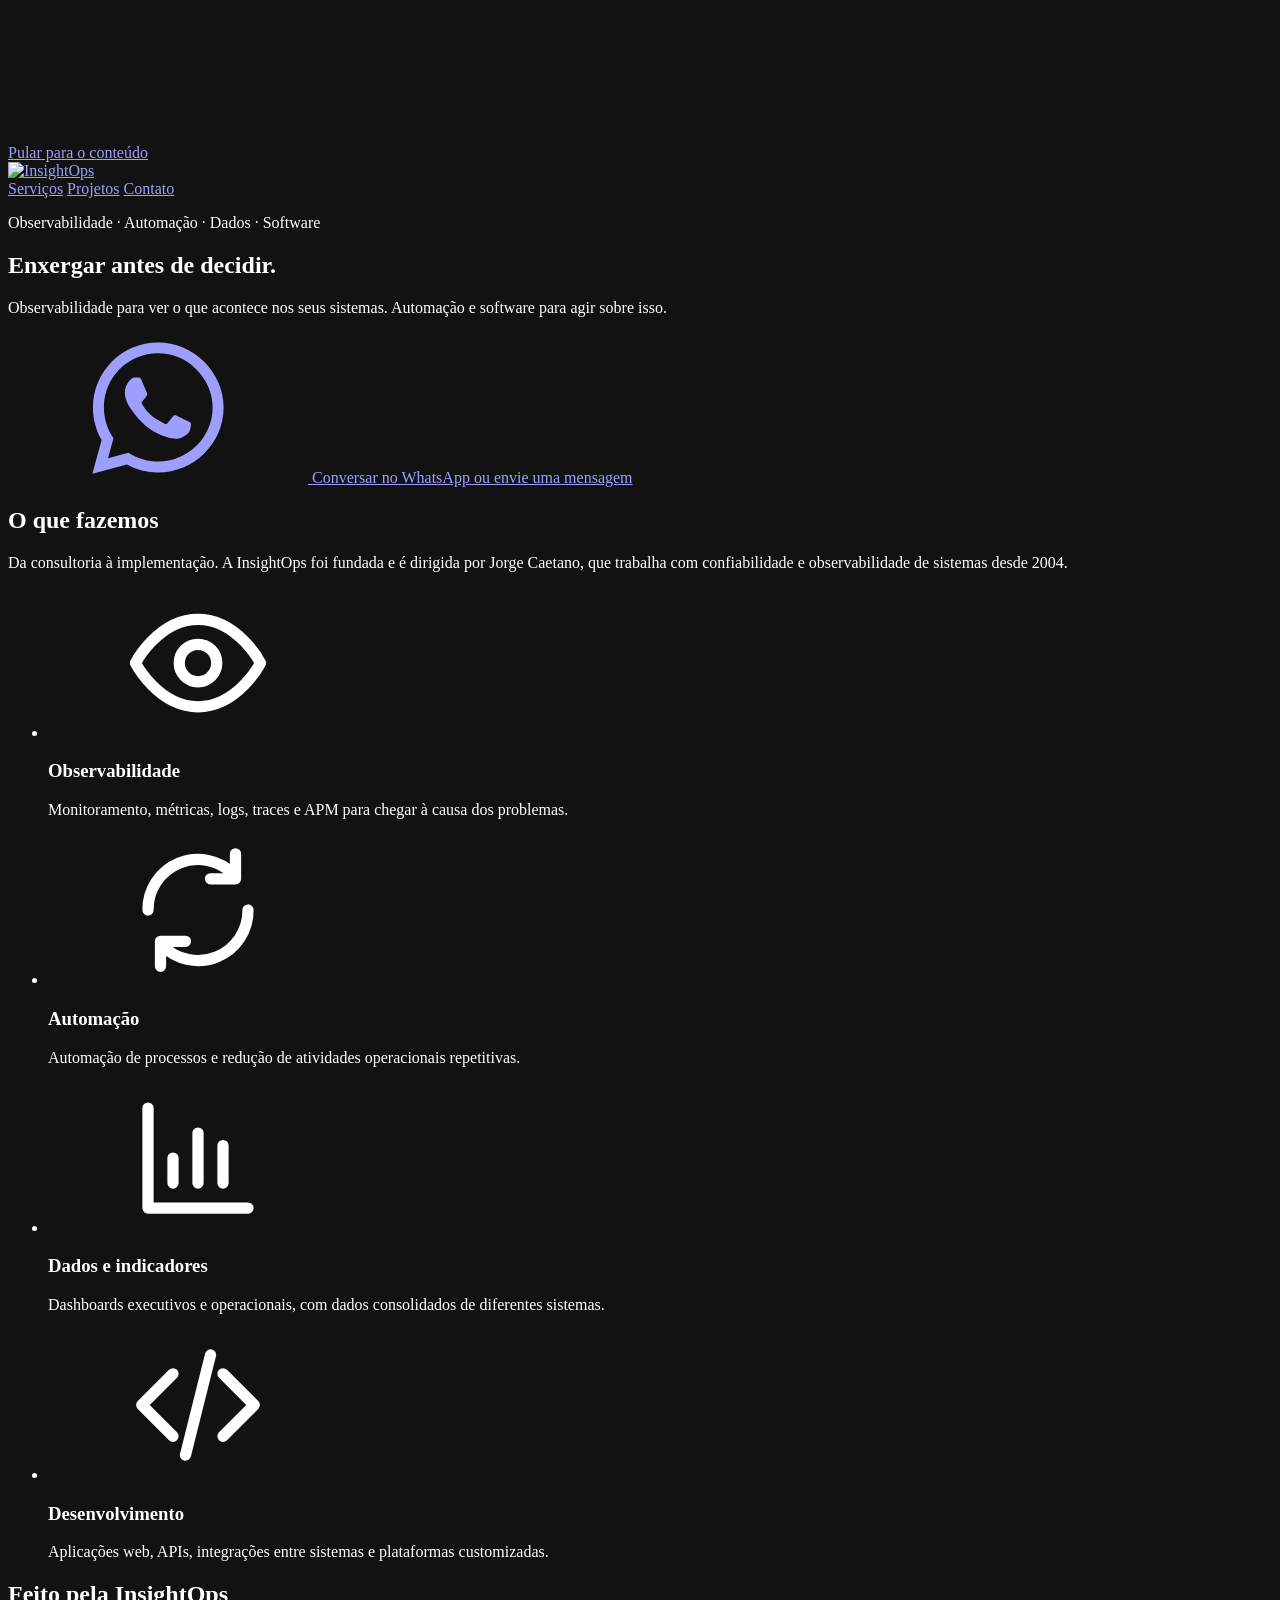
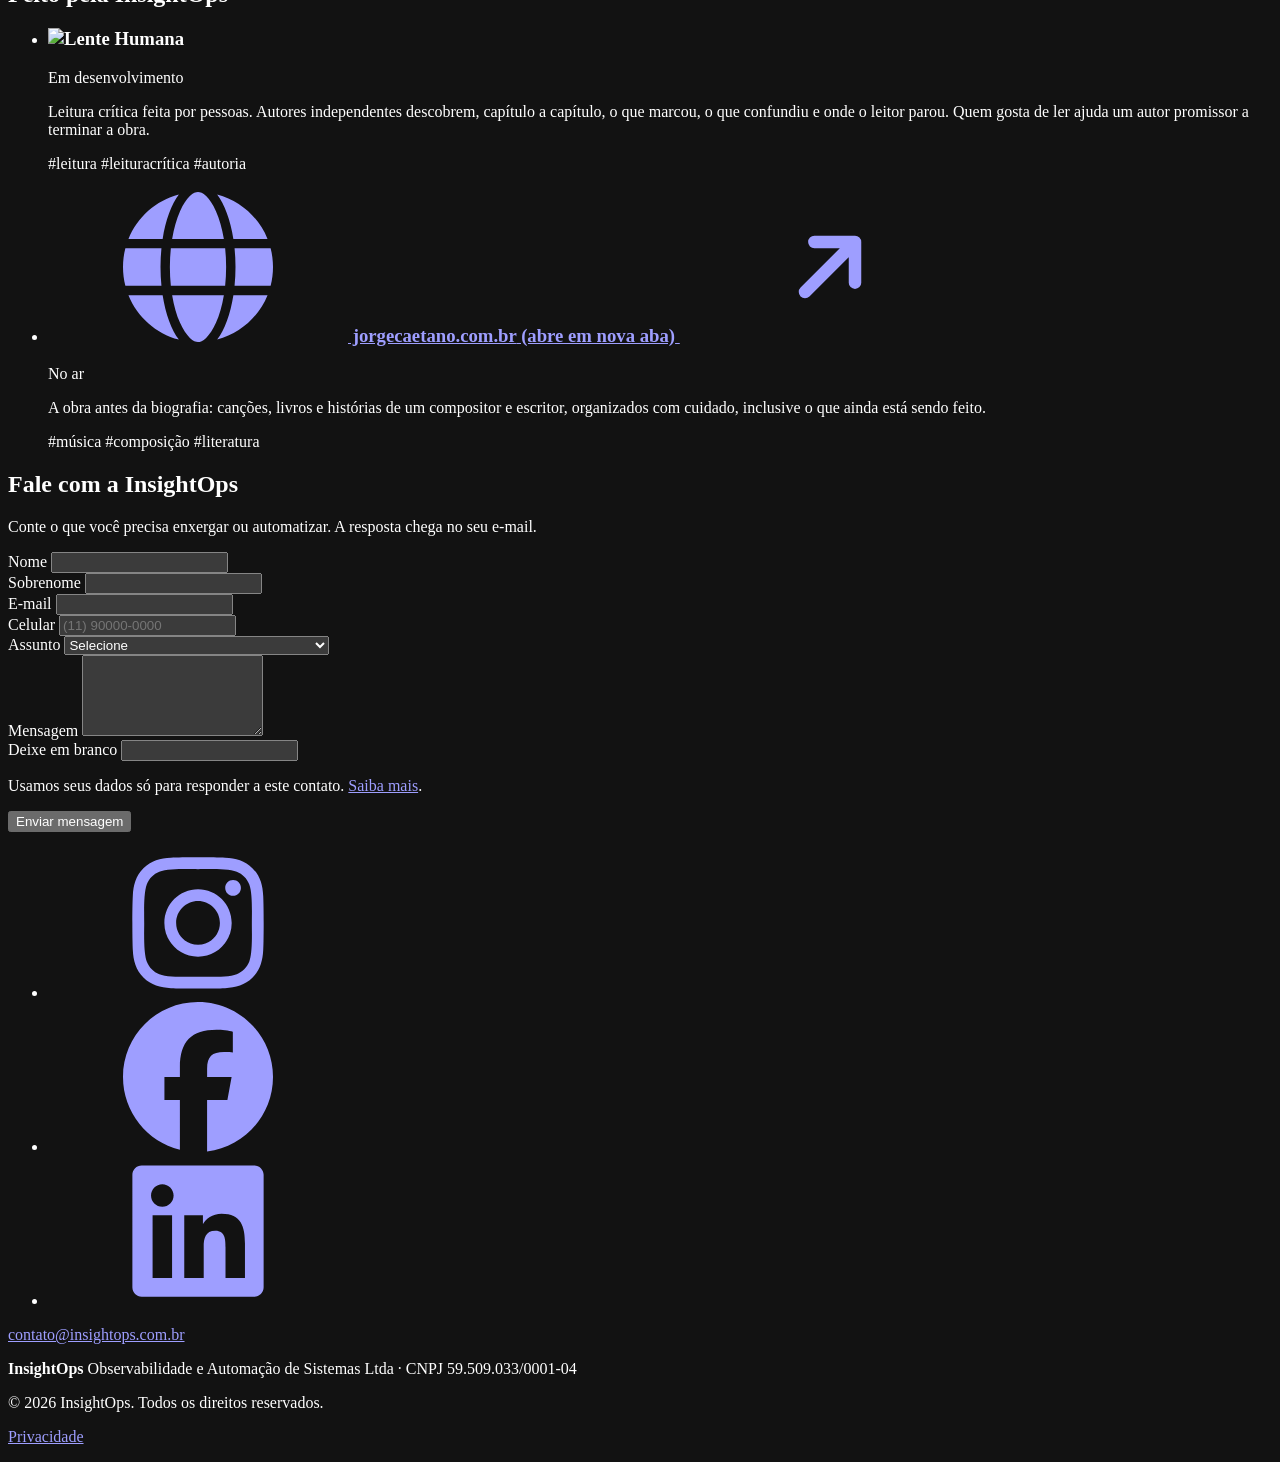
==== commit 98ee977b: "Auditoria: proteção do formulário e aviso de privacidade - Worker: exige origem do próprio site, lim" ====
--- a/public/index.html
+++ b/public/index.html
@@ -27,7 +27,7 @@
     <link rel="apple-touch-icon" href="/assets/img/apple-touch-icon.png">
     <link rel="manifest" href="/site.webmanifest">
 
-    <link rel="stylesheet" href="/css/style.css?v=20261023c">
+    <link rel="stylesheet" href="/css/style.css?v=20261023d">
     <script src="/js/main.js?v=20261023b" defer></script>
 
     <script type="application/ld+json">
@@ -203,7 +203,7 @@
                     </div>
                     <input type="hidden" name="t" value="">
                 </div>
-                <p class="form-nota">Usamos seus dados só para responder a este&nbsp;contato.</p>
+                <p class="form-nota">Usamos seus dados só para responder a este&nbsp;contato. <a href="/privacidade">Saiba&nbsp;mais</a>.</p>
                 <button class="botao" type="submit">Enviar mensagem</button>
                 <p class="form-status" role="status" aria-live="polite"></p>
             </form>
@@ -219,6 +219,7 @@
         <p><a class="rodape-email" href="mailto:contato@insightops.com.br">contato@insightops.com.br</a></p>
         <p><strong>InsightOps</strong> Observabilidade e Automação de Sistemas Ltda · CNPJ 59.509.033/0001-04</p>
         <p>© <span id="ano">2026</span> InsightOps. Todos os direitos reservados.</p>
+        <p class="rodape-links"><a href="/privacidade">Privacidade</a></p>
     </footer>
 </body>
 </html>
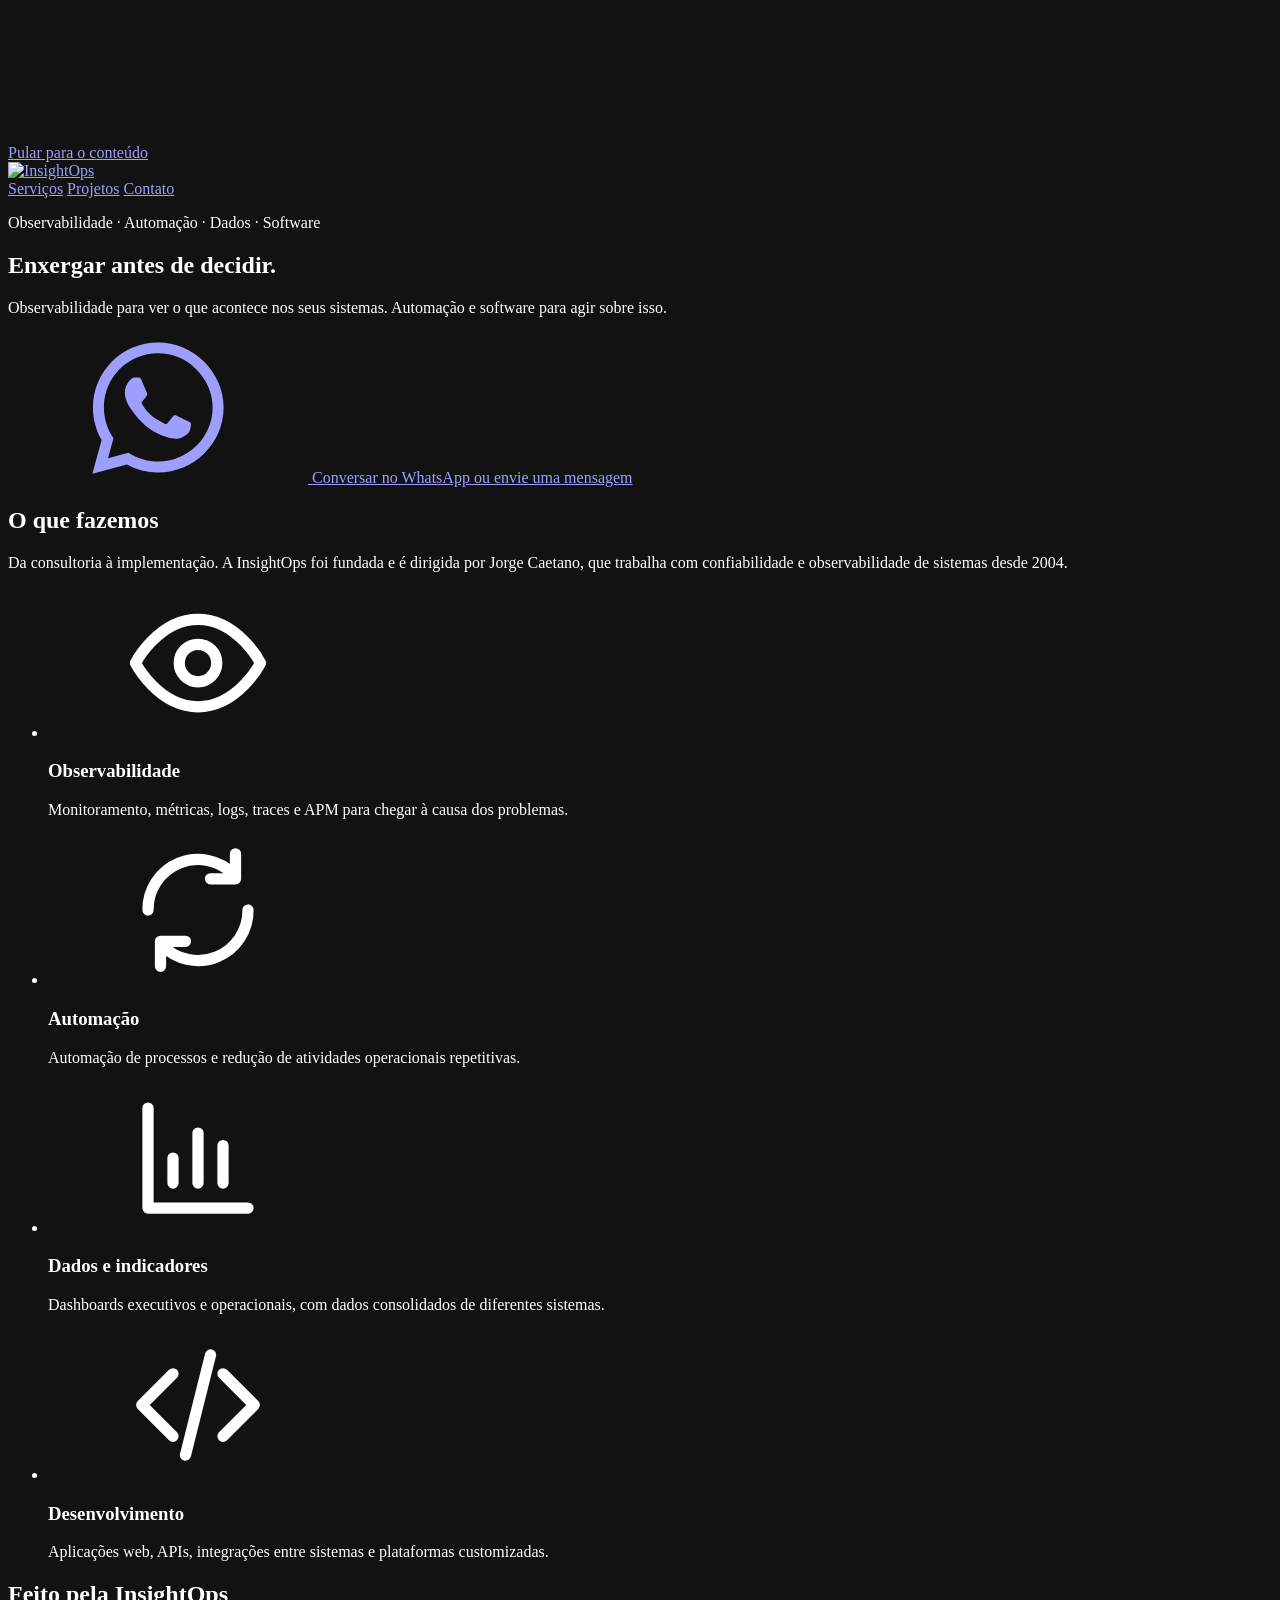
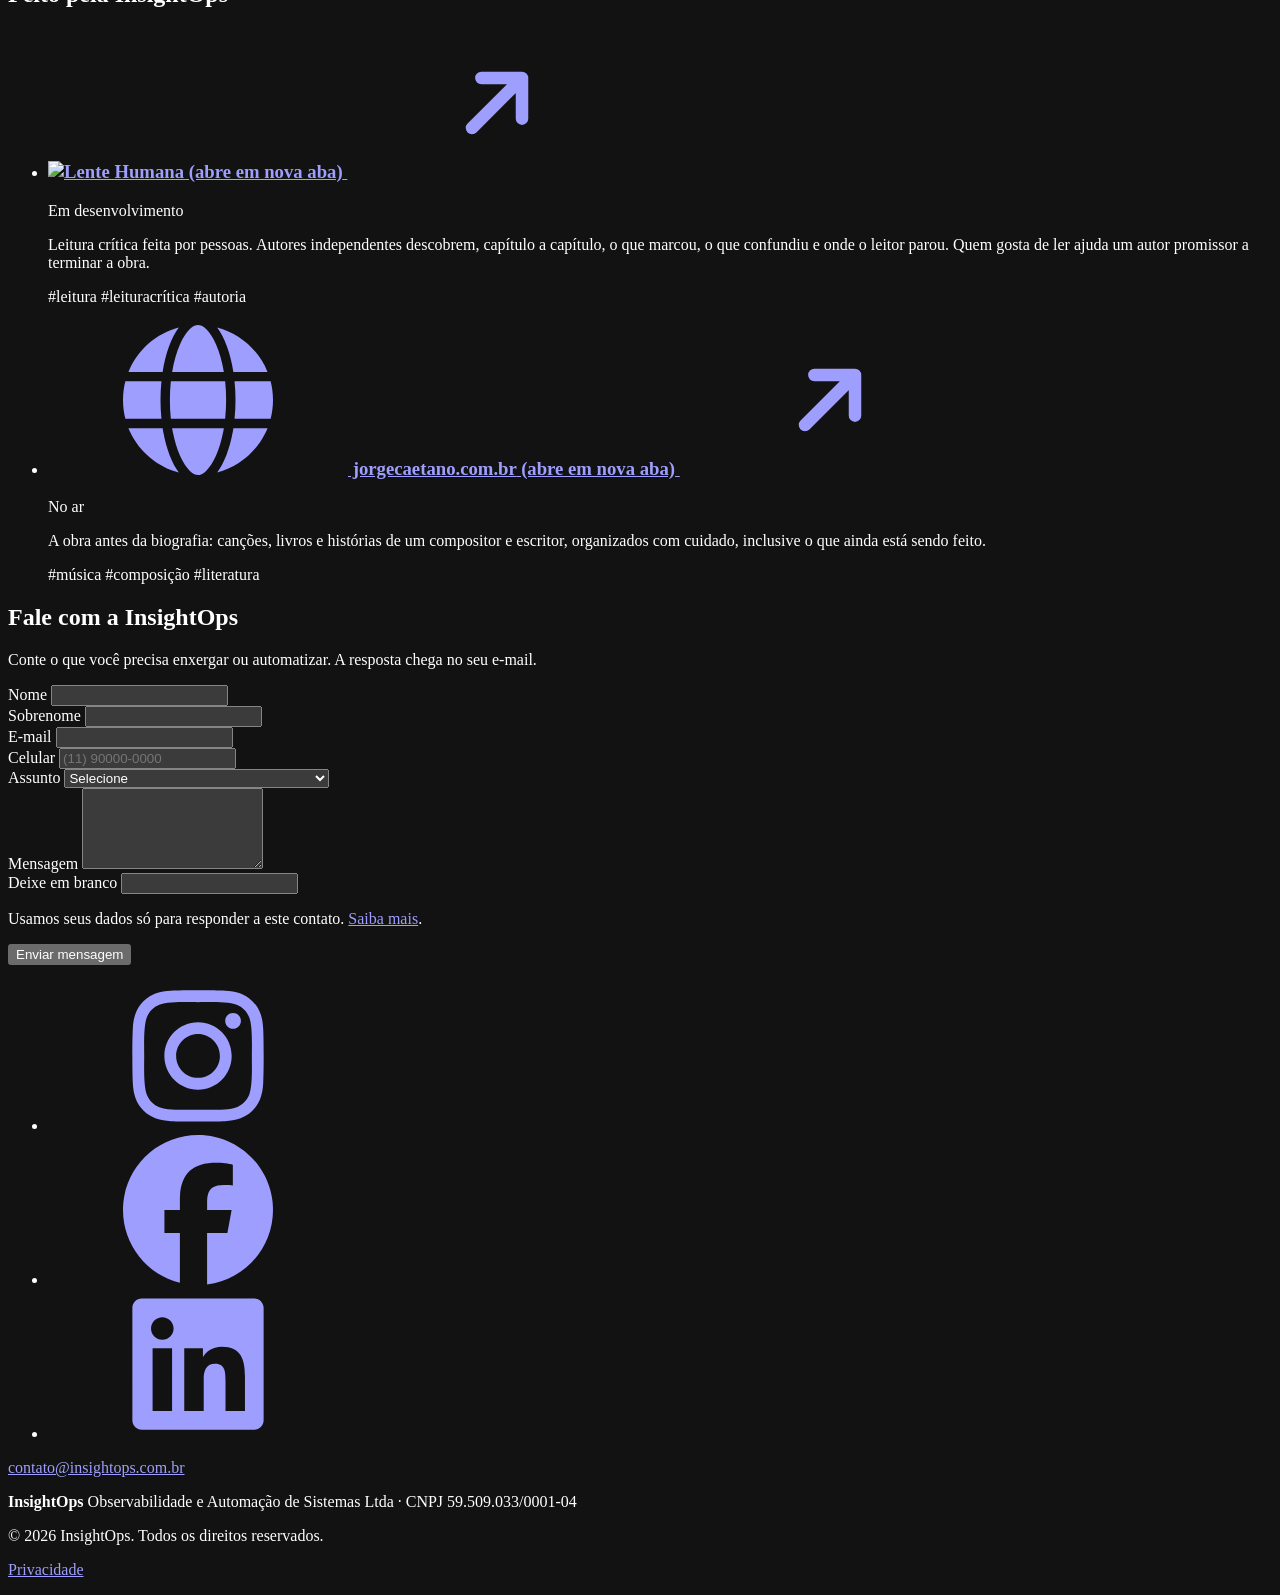
==== commit 2a132f3d: "Projetos: link para lentehumana.com.br no logo da Lente Humana Co-Authored-By: Claude Opus 5.5 <nore" ====
--- a/public/index.html
+++ b/public/index.html
@@ -27,7 +27,7 @@
     <link rel="apple-touch-icon" href="/assets/img/apple-touch-icon.png">
     <link rel="manifest" href="/site.webmanifest">
 
-    <link rel="stylesheet" href="/css/style.css?v=20261023d">
+    <link rel="stylesheet" href="/css/style.css?v=20261023e">
     <script src="/js/main.js?v=20261023b" defer></script>
 
     <script type="application/ld+json">
@@ -139,7 +139,10 @@
             <ul class="grade grade-2" role="list">
                 <li class="cartao projeto">
                     <h3 class="projeto-nome">
-                        <img class="logo-lente" src="/assets/img/lente-humana.svg" alt="Lente Humana" width="236" height="48">
+                        <a class="projeto-site" href="https://lentehumana.com.br/" target="_blank" rel="noopener">
+                            <img class="logo-lente" src="/assets/img/lente-humana.svg" alt="Lente Humana" width="236" height="48"><span class="sr-only"> (abre em nova aba)</span>
+                            <svg class="icone icone-p" aria-hidden="true"><use href="#i-saida"/></svg>
+                        </a>
                     </h3>
                     <p class="estado estado-dev">Em desenvolvimento</p>
                     <p>Leitura crítica feita por pessoas. Autores independentes descobrem, capítulo a capítulo, o que marcou, o que confundiu e onde o leitor parou. Quem gosta de ler ajuda um autor promissor a terminar a&nbsp;obra.</p>
